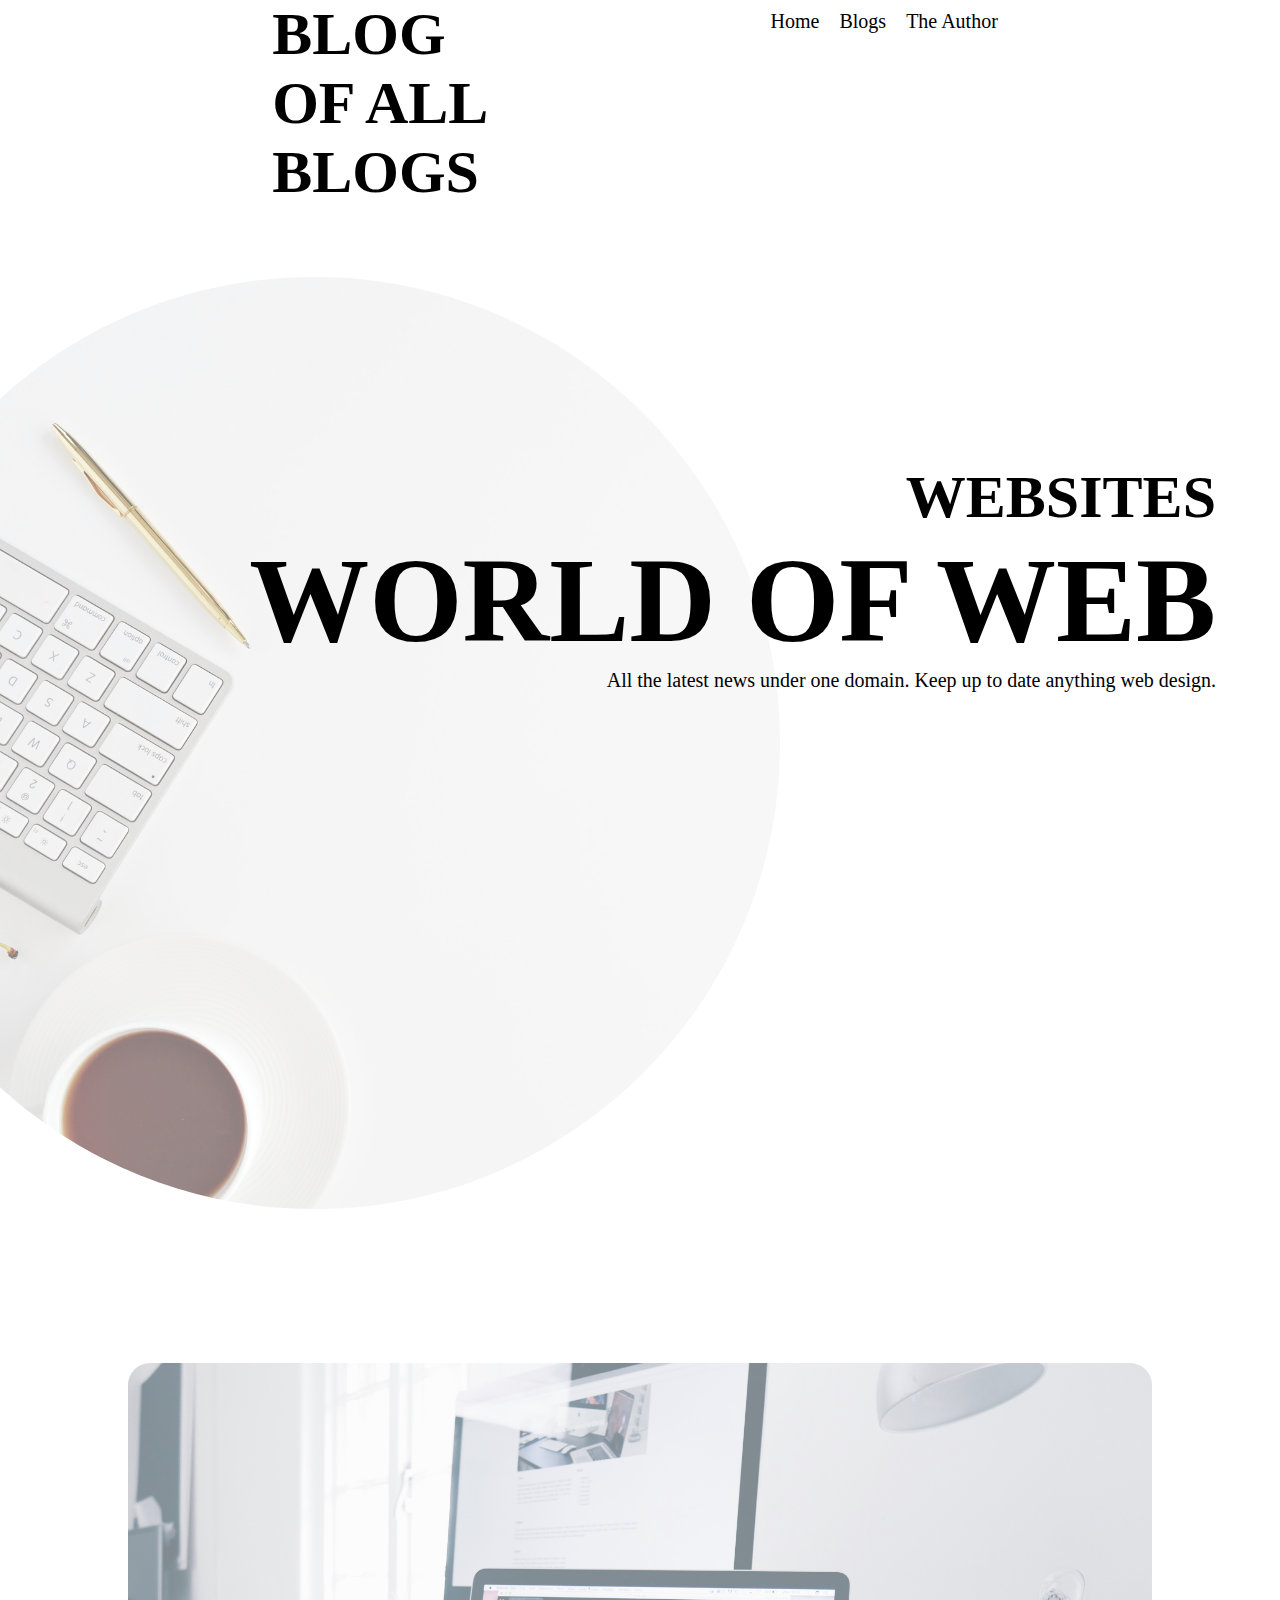
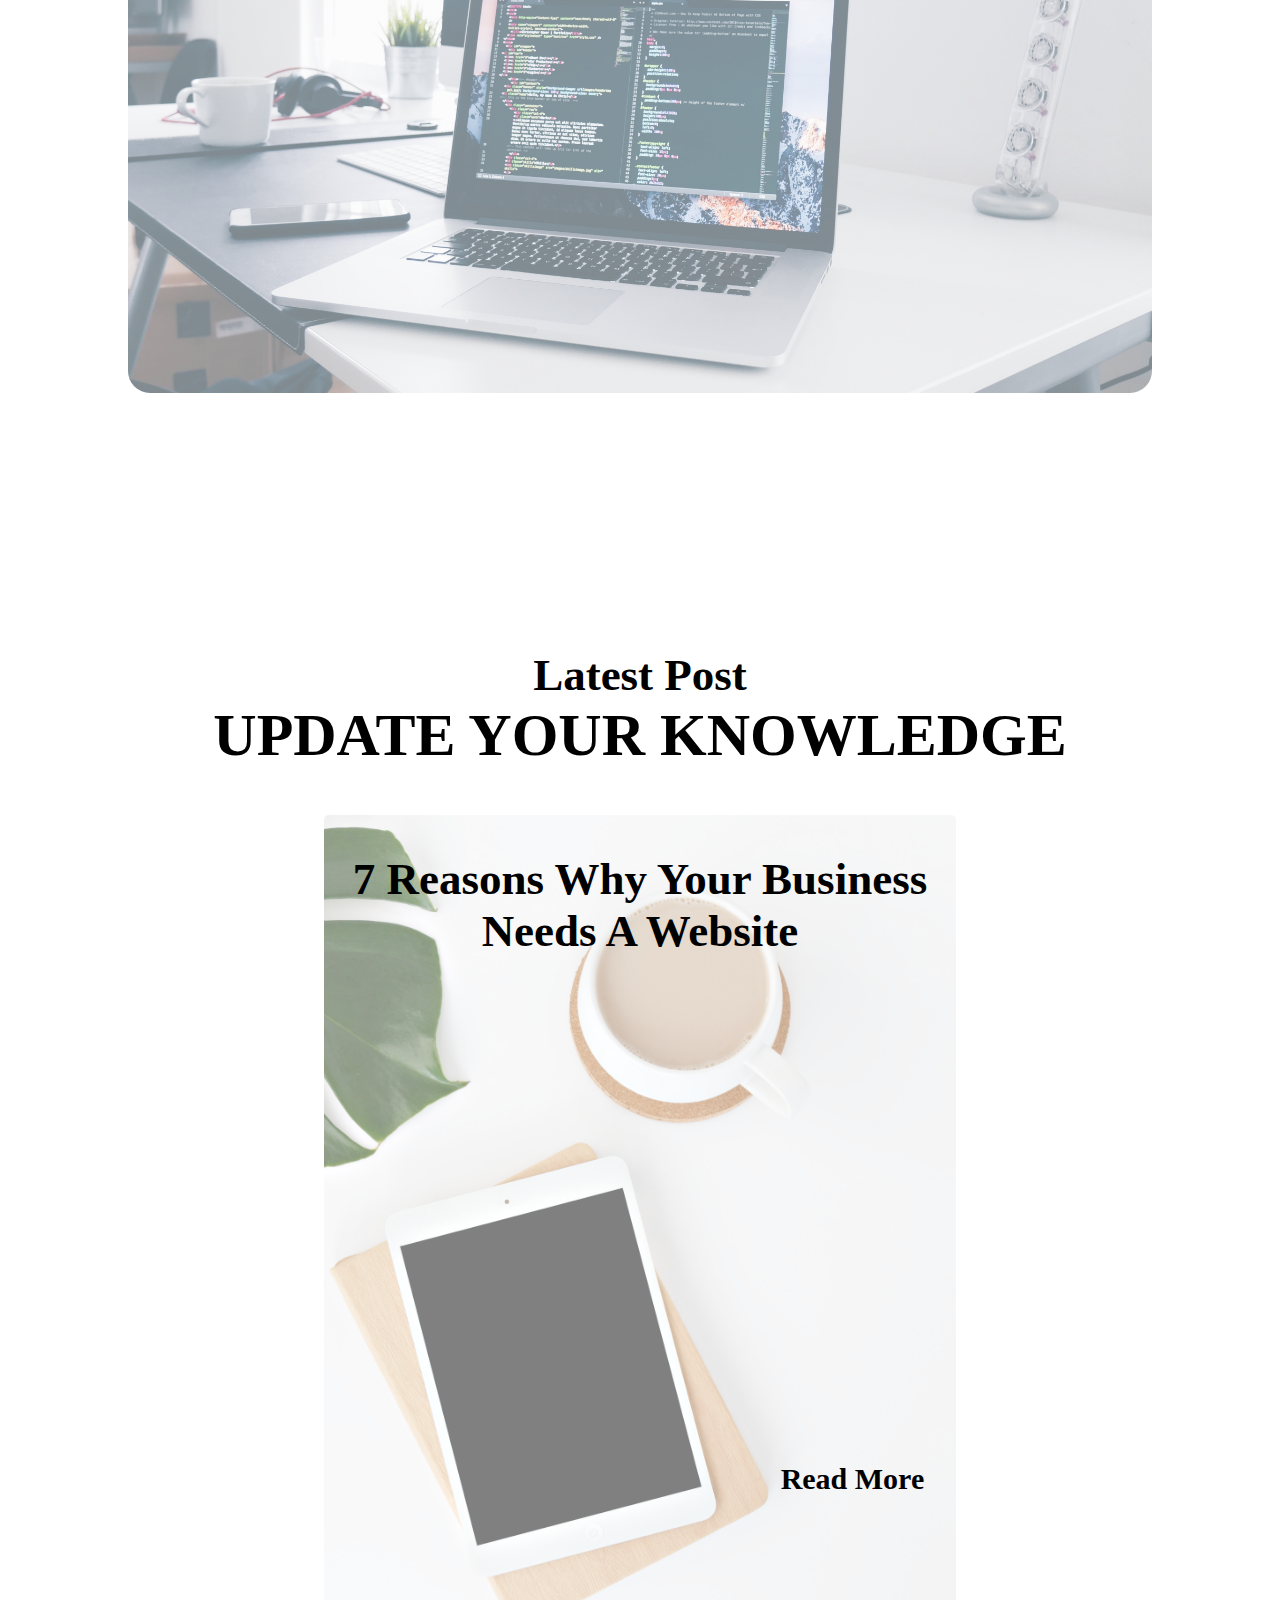
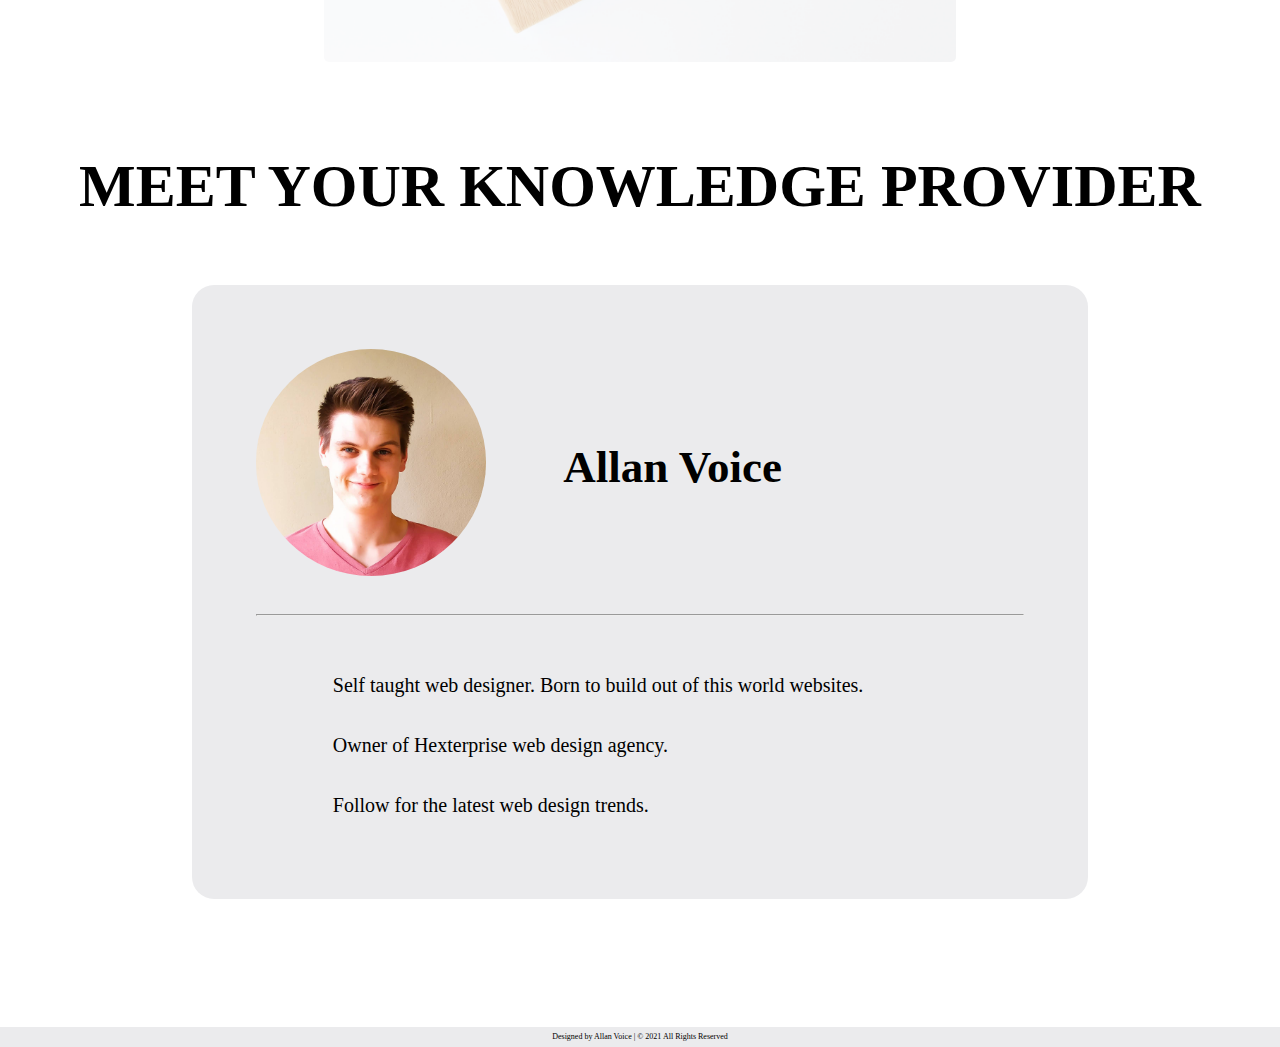
==== index.html @ 0f7637e6 "first upload" ====
<html lang="en">

<head>
    <meta charset="UTF-8">
    <meta http-equiv="X-UA-Compatible" content="IE=edge">
    <meta name="viewport" content="width=device-width, initial-scale=1.0">
    <title>Blog Of All Blogs</title>
    <link rel="stylesheet" href="./css/general.css">
    <link rel="stylesheet" href="./css/styles.css">
</head>

<body>
    <nav>
        <h2>Blog</br>
            Of All</br>
            Blogs</h2>
        <ul>
            <li><a href="#">Home</a></li>
            <li><a href="./pages/blog.html">Blogs</a></li>
            <li><a href="#about">The Author</a></li>
        </ul>
    </nav>
    <div class="container">
        <header>
            <div class="hero-img">
                <div class="filter"></div>
            </div>
            <h2>Websites</h2>
            <h1>World of Web</h1>
            <p>All the latest news under one domain. Keep up to date anything web design.</p>
        </header>

        <div class="image-banner">
            <div class="filter"></div>
        </div>
        <main>
            <h3>Latest Post</h3>
            <h2>Update Your Knowledge</h2>
            <div class="blog">
                <div class="filter">
                    <h3>7 Reasons Why Your Business Needs A Website</h3>
                    <h4><a href="./pages/blog.html">Read More</a></h4>
                </div>
            </div>
        </main>

        <section id="about">
            <h2>Meet Your Knowledge Provider</h2>
            <div class="card">
                <div class="author">
                    <img src="./images/profile.jpg" alt="Profile picture of Allan Voice">
                    <h3>Allan Voice</h3>
                </div>
                <hr>
                <p>Self taught web designer. Born to build out of this world websites. </br>
                    Owner of Hexterprise web design agency.</br>
                    Follow for the latest web design trends.</p>
            </div>
        </section>
        <footer>
            <p>Designed by Allan Voice | © 2021 All Rights Reserved</p>
        </footer>
    </div>
</body>

</html>
---- css/general.css ----
*{
    margin: 0;
    padding: 0;

}
html {
    font-size: 10px;
}
h1 {
    font-size: 3.6rem;
    text-transform: uppercase;
}

h2 {
    font-size: 1.8rem;
    text-transform: uppercase;
}

h3 {
    font-size: 1.4rem;
}

p{
    font-size: 1.2rem;
    line-height: 2rem;
}

nav {
    display: flex;
    justify-content:space-evenly;
    position: relative;
    z-index: 99;

}

nav a {
    display: block;
    padding: 0.5rem;
    text-decoration: none;  
    color: #000;
}

nav ul{
    display: flex;
    list-style-type: none;
    justify-content: space-between;
}

.filter {
    background: rgba( 255, 255, 255, 0.50 );
    height: 100%;
}


footer {
    background-color: #EBEBED;
}

footer > p {
    font-size: 0.8rem;
    text-align: center;
}

@media only screen
  and (min-width: 600px)
  and (max-width: 899px) {
    
    nav a {
        font-size: 1.8rem;    
    }

    h1 {
        font-size: 5rem;
    }
    
    h2 {
        font-size: 3rem;
    }
    
    h3 {
        font-size: 2.5rem;
    }

    p {
        font-size: 1.8rem;
    }
  }

  @media only screen
  and (min-width: 900px){
    
    nav a {
        font-size: 1.8rem;  
        padding: 1rem;  
    }

    h1 {
        font-size: 8rem;
    }
    
    h2 {
        font-size: 4rem;
    }
    
    h3 {
        font-size: 3.5rem;
    }

    p {
        font-size: 2rem;
    }
  }

  @media only screen
  and (min-width: 1200px){
    
    nav a {
        font-size: 2rem;    
    }

    h1 {
        font-size: 12rem;
    }
    
    h2 {
        font-size: 6rem;
    }
    
    h3 {
        font-size: 4.5rem;
    }

  }
---- css/styles.css ----
.container{
    display: grid;
    grid-template-columns: 100%;
    grid-template-rows: minmax(1fr, auto);
    grid-template-areas: 
    "hd"
    "banner"
    "main"
    "about"
    "ft";
}

header{
    grid-area: hd;
    height: 40vh;
    margin-top: -5%;
}

.image-banner{
    grid-area: banner;
}

main {
    grid-area:main;
    margin: 20% auto;
}

#about {
    grid-area:about;
    margin-bottom: 10%;
}

footer {
    grid-area:ft;
}

header > h1, 
header > h2,
header > p {
    position: relative;
    text-align: right;
    margin-right: 5%;
}

header > h2{
    margin-top: 25%;
}
.hero-img{
    position: absolute;
    background-image: url(../images/hero.png);
    background-repeat: no-repeat;
    background-size: cover;
    width: 100%;
    height: 40vh;
}

.image-banner {
    margin: auto;
    width: 80%;
    height: 45vh;
    background-image: url(../images/banner.jpg);
    background-repeat: no-repeat;
    background-size: cover;
    background-position: center;
    border-radius: 22px;
    
}

main > h2,
main > h3 {
    text-align: center;
}

.blog {
    margin: auto;
    width: 70%;
    background-image: url(../images/blog-bg.jpg);
    background-repeat: no-repeat;
    background-size: cover;
    background-position: center;
    border-radius: 5px;
    margin-top: 5%;
}

.blog h3 {
    text-align: center;
    padding-top: 6%;
}

.blog h4 {
    text-align: right;
    margin-top: 80%;
    margin-right: 5%;
}

.blog a {
    color: black;
    text-decoration: none;
}

#about > h2 {
    text-align: center;
    margin-bottom: 5%;
}
.card{
    width: 210px;
    background-color: #EBEBED;
    border-radius: 22px;
    padding: 5%;
    margin: auto;
}

.author {
    display: flex;
    margin-bottom: 5%;
}

.author > img{
    width: 30%;
    border-radius: 50px;
}

.author > h3 {
    padding-top: 12%;
    padding-left: 10%;
}

.card > p {
    padding-top: 5%;
    margin:auto;
    width: 80%;
}

@media only screen
  and (min-width: 600px)
  and (max-width: 899px) {
    .hero-img{
        height: 60vh;
    }
    header{
        height: 60vh;
    }

    .image-banner {
        margin-top: 5%;
    }

    .blog h4 {
        font-size: 2rem;
    }

    .card{
        width: 60%;
    }
        
    .author > img{
        border-radius: 100px;
    }
        
    .card > p {
        font-size: 1.8rem;
        line-height: 5rem;
    }
  }

  @media only screen
  and (min-width: 900px)
 {
    .hero-img{
    height: 100vh;
    }
    header{
        height: 100vh;
    }

    .image-banner {
        margin-top: 35%;
    }
    .blog h4 {
        font-size: 3rem;
    }

    .card{
        width: 60%;
        background-color: #EBEBED;
        border-radius: 22px;
        padding: 5%;
        margin: auto;
    }
        
    .author > img{
        border-radius: 100%;
    }
        
    .card > p {
        line-height: 6rem;
    }
  }

  @media only screen
  and (min-width: 1200px){
    .hero-img{
        height: 1200px;
        }
        header{
            height: 100vh;
        }
    .image-banner {
        margin-top: 25%;
        height: 70vh;
    }
  }
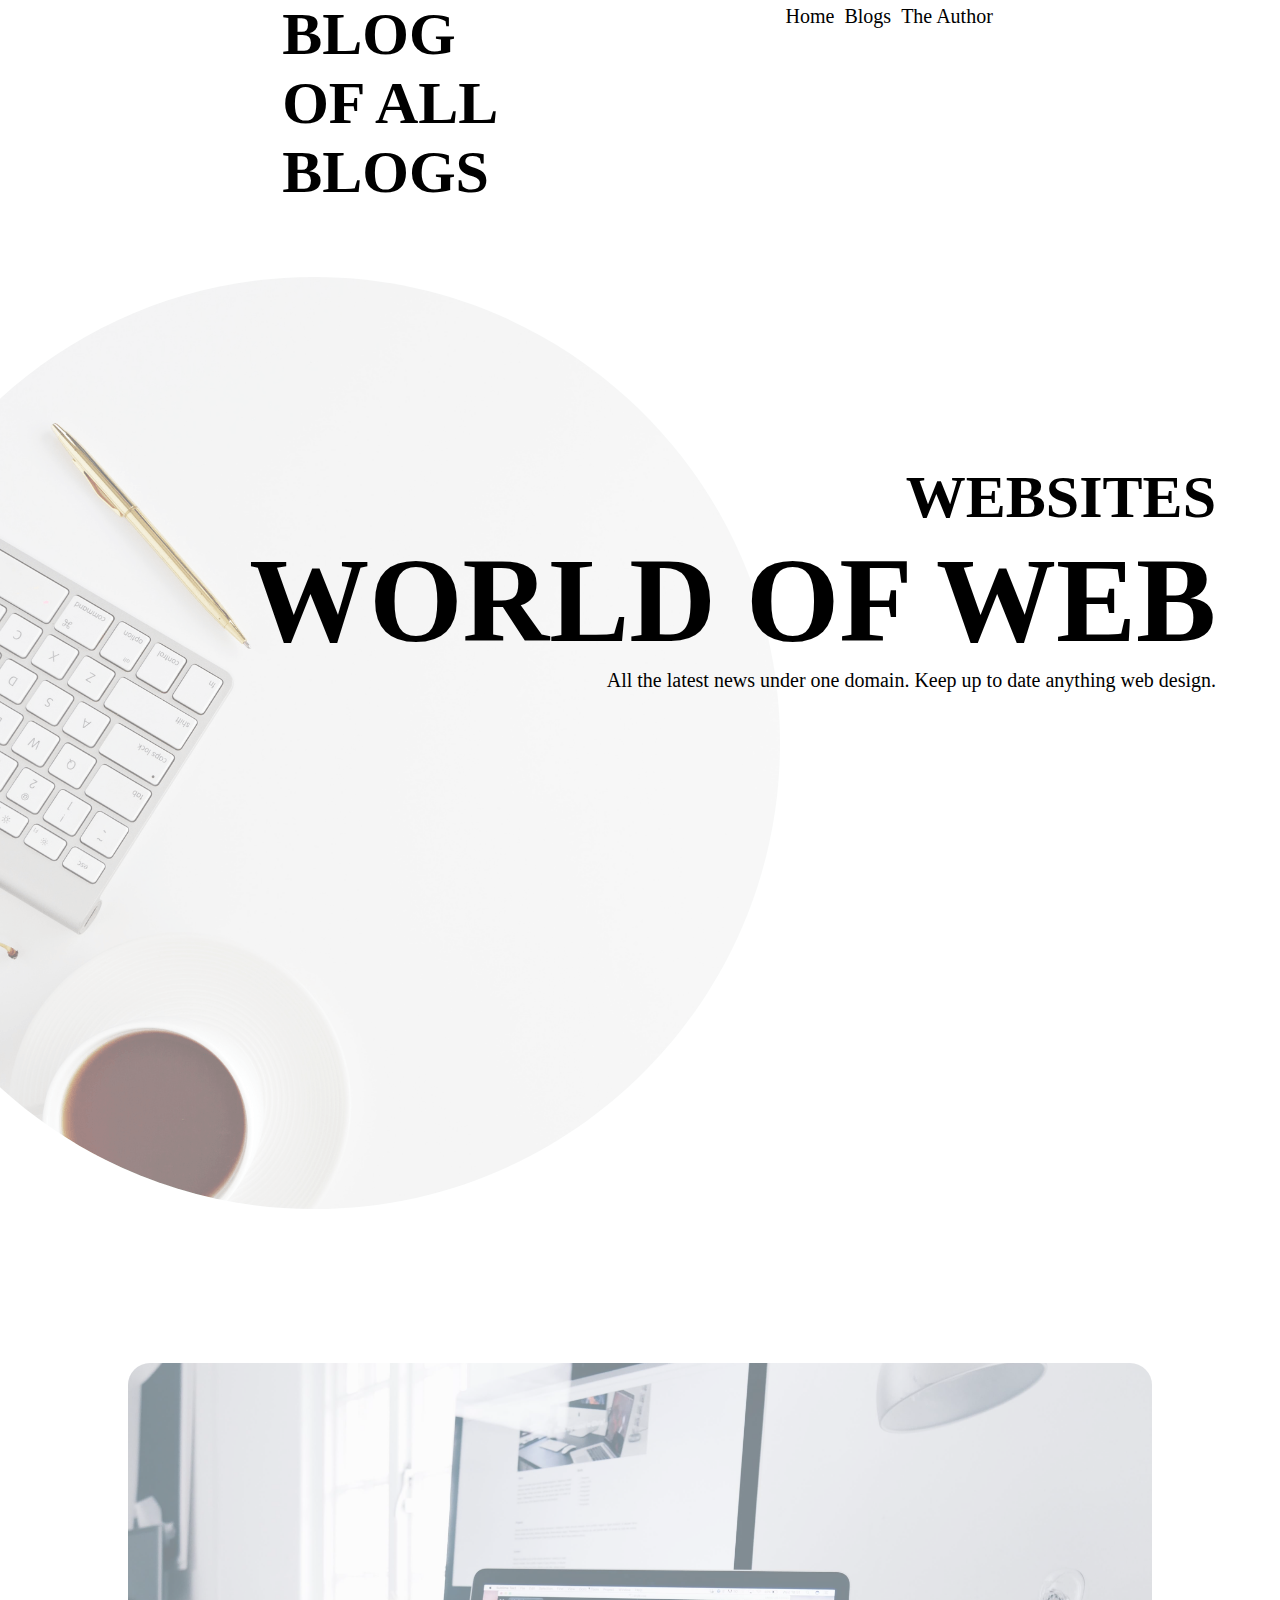
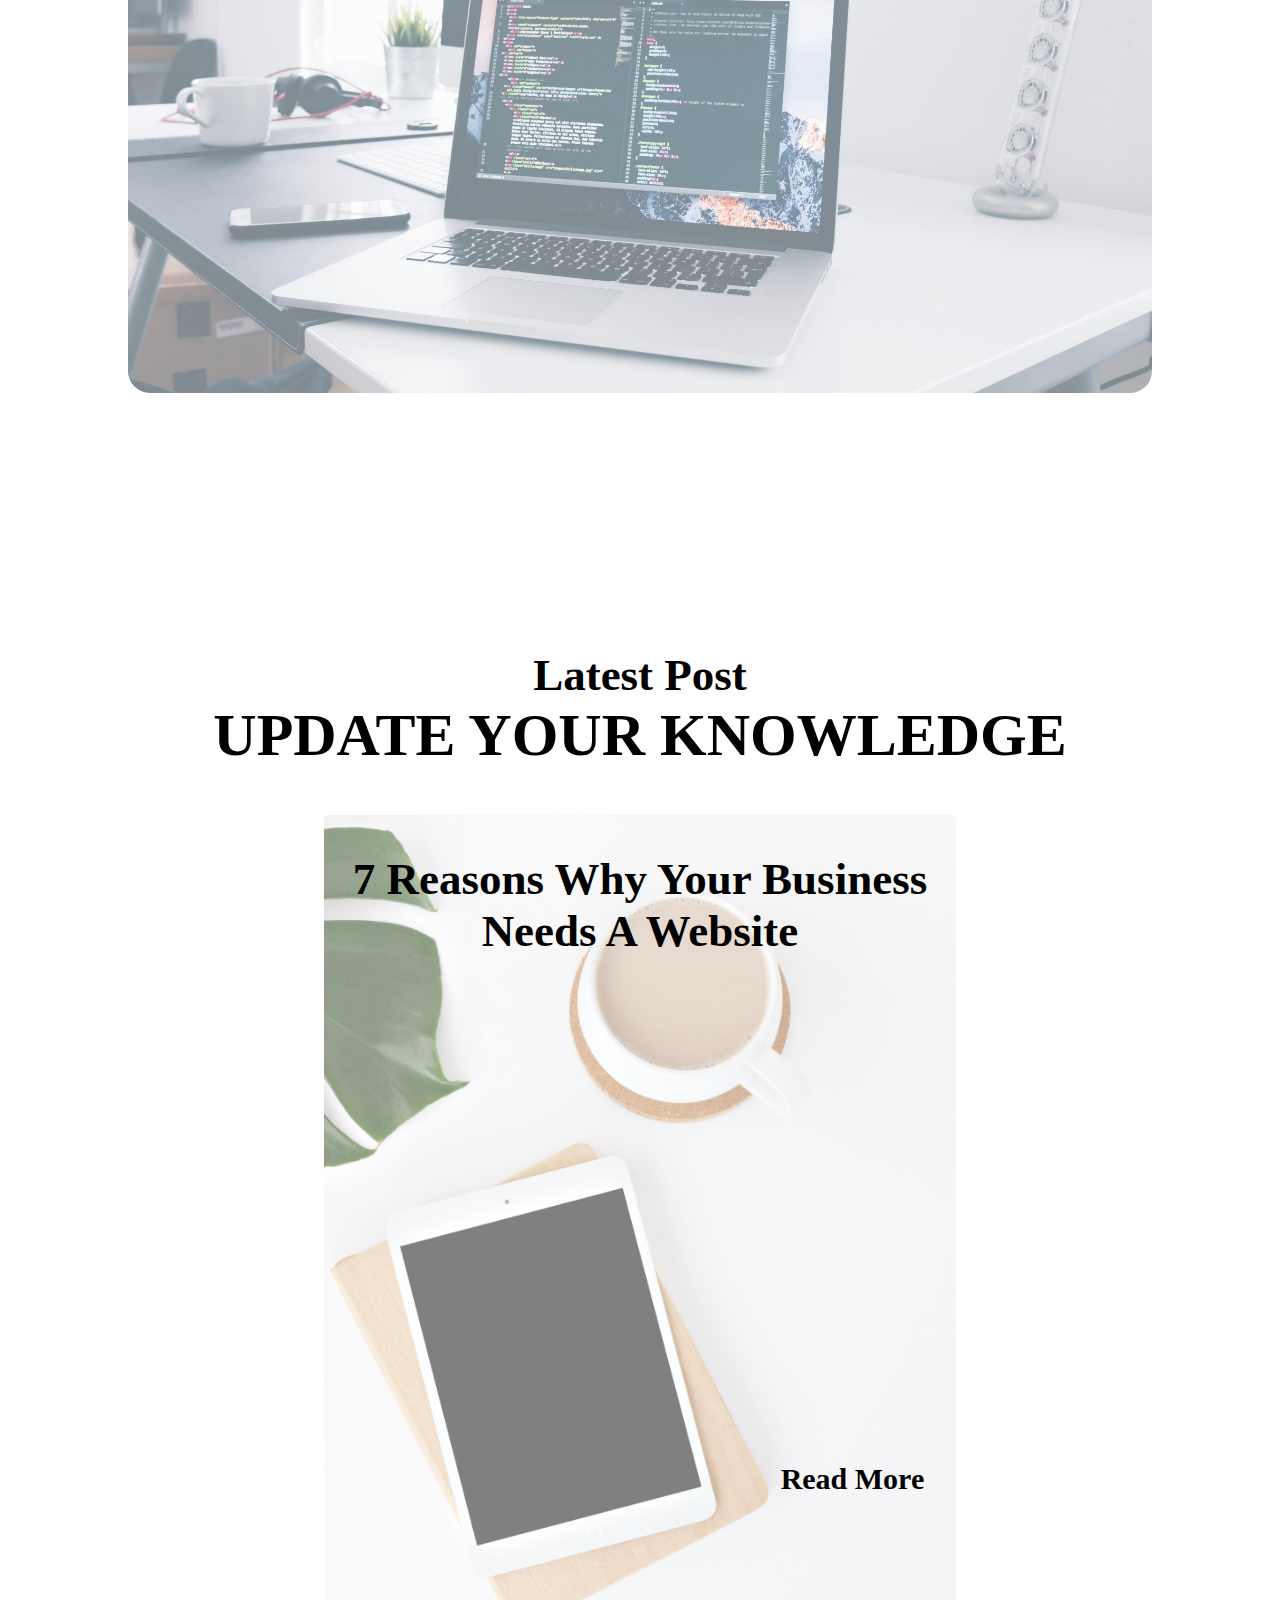
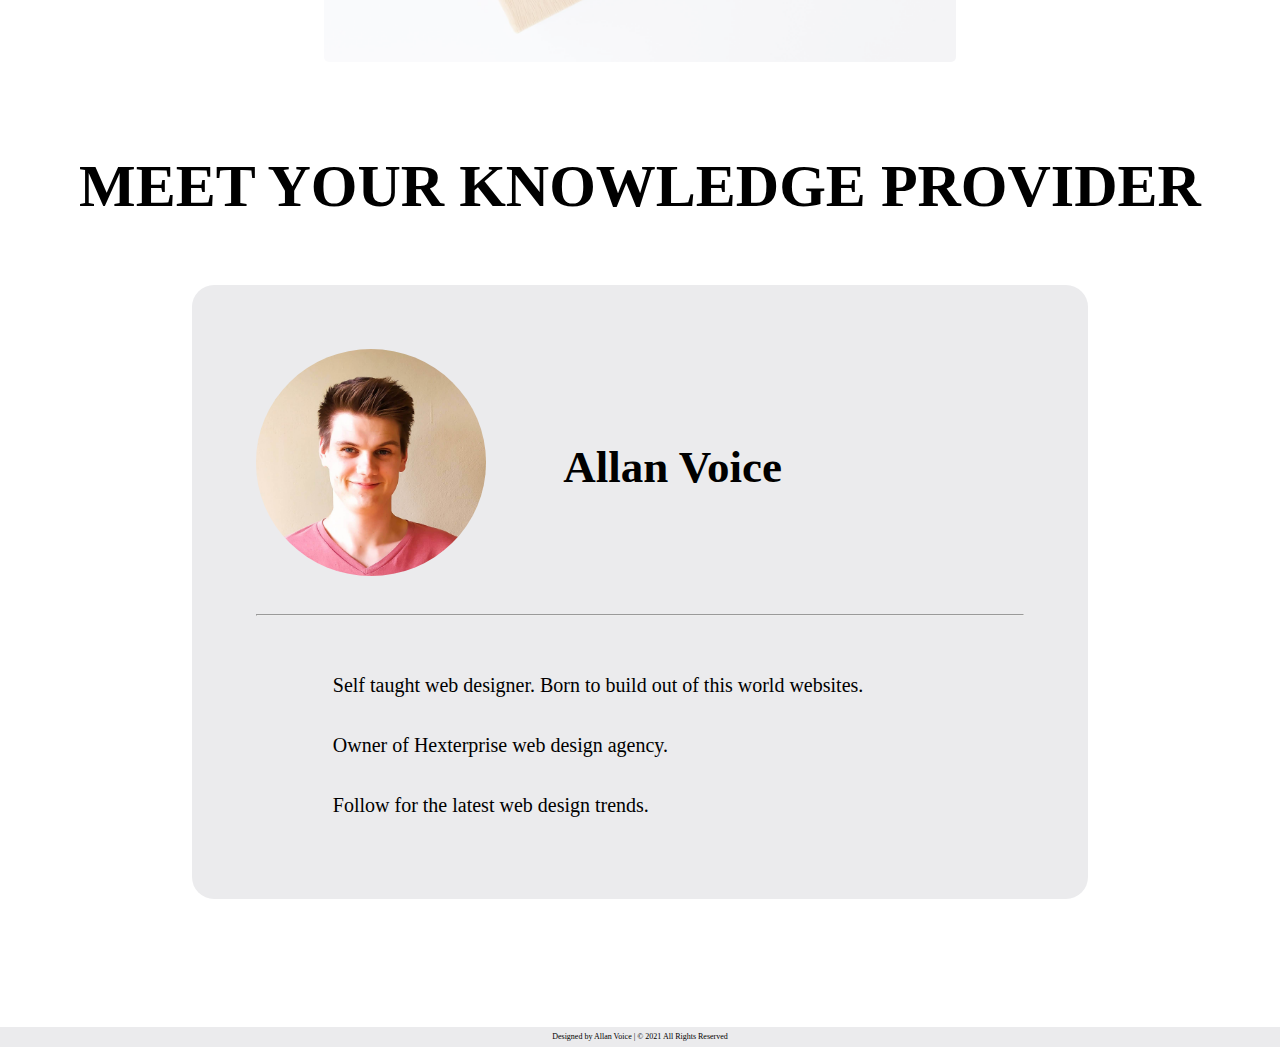
==== commit ccd83d8d: "blog-page-update" ====
--- a/index.html
+++ b/index.html
@@ -15,9 +15,9 @@
             Of All</br>
             Blogs</h2>
         <ul>
-            <li><a href="#">Home</a></li>
-            <li><a href="./pages/blog.html">Blogs</a></li>
-            <li><a href="#about">The Author</a></li>
+            <li><a class="nav-link" href="#">Home</a></li>
+            <li><a class="nav-link" href="./pages/blog.html">Blogs</a></li>
+            <li><a class="nav-link" href="#about">The Author</a></li>
         </ul>
     </nav>
     <div class="container">
--- a/css/general.css
+++ b/css/general.css
@@ -33,7 +33,7 @@
 
 }
 
-nav a {
+.nav-link {
     display: block;
     padding: 0.5rem;
     text-decoration: none;  
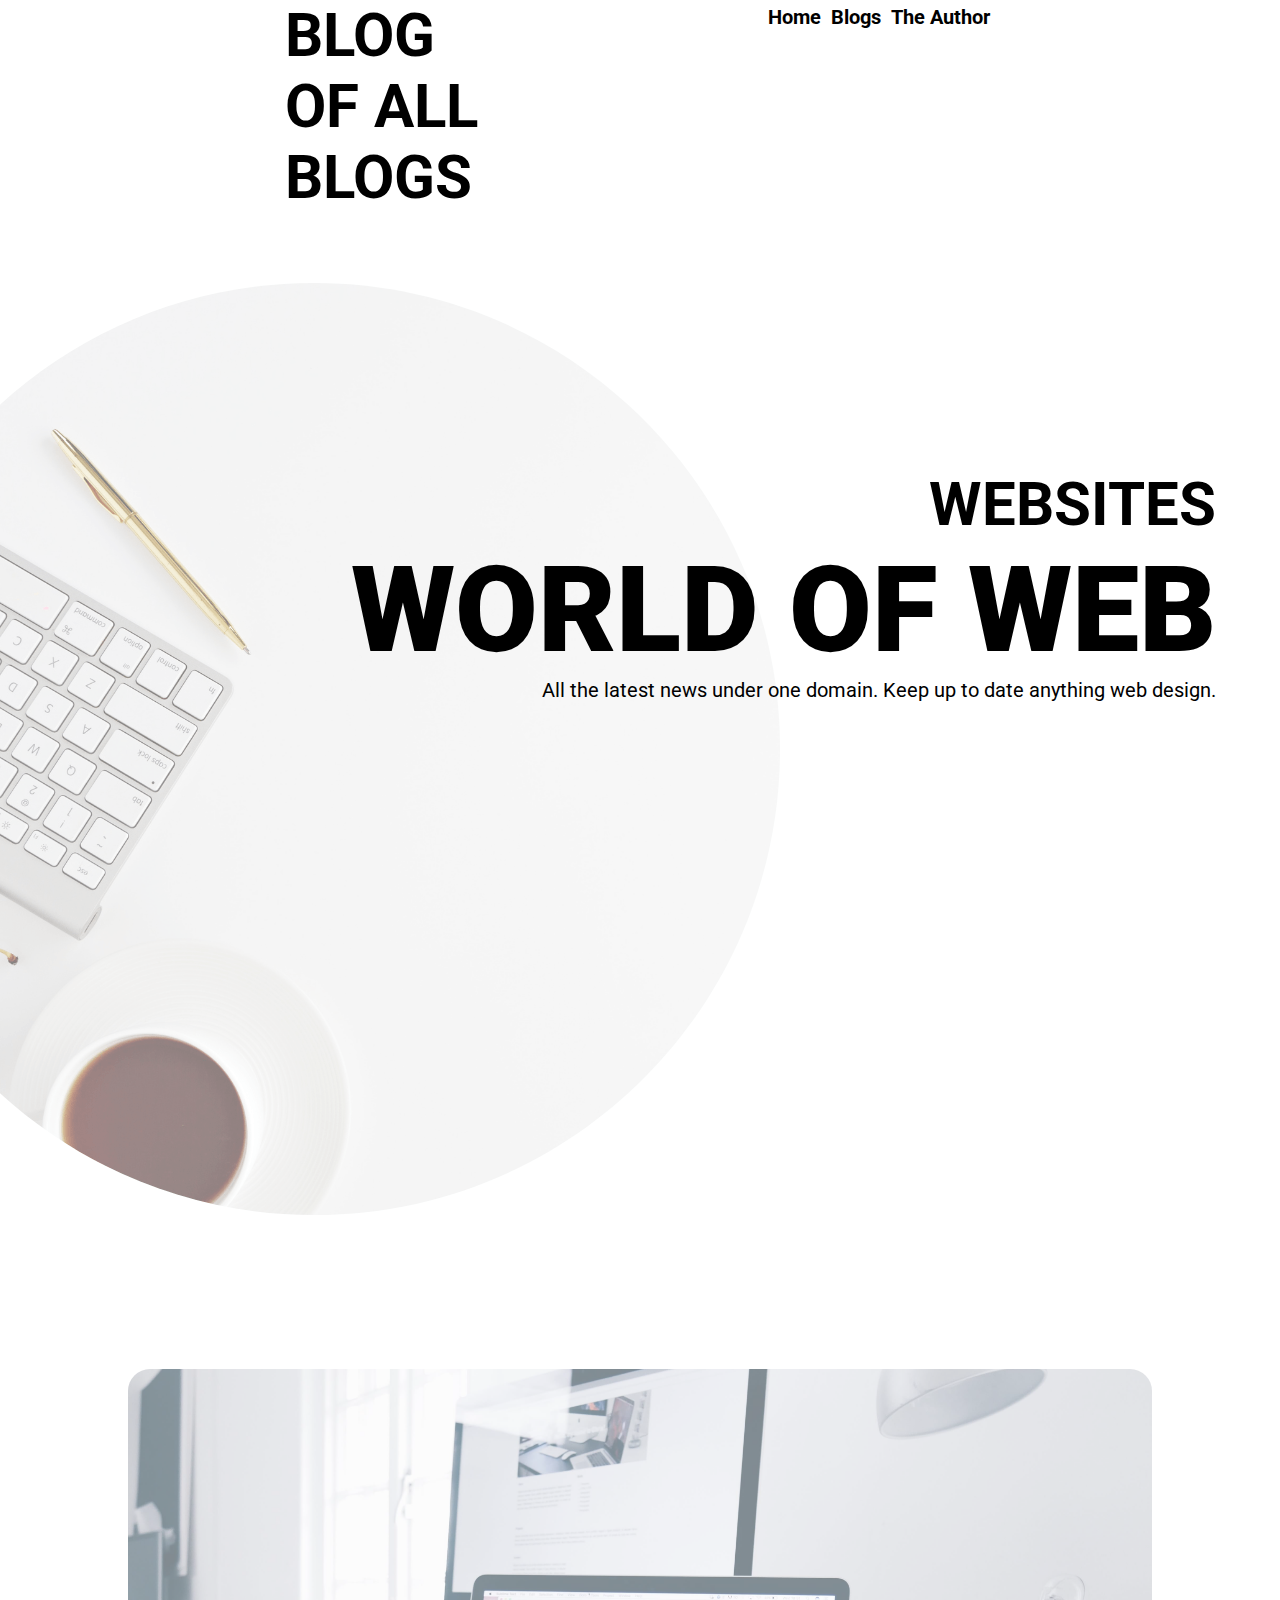
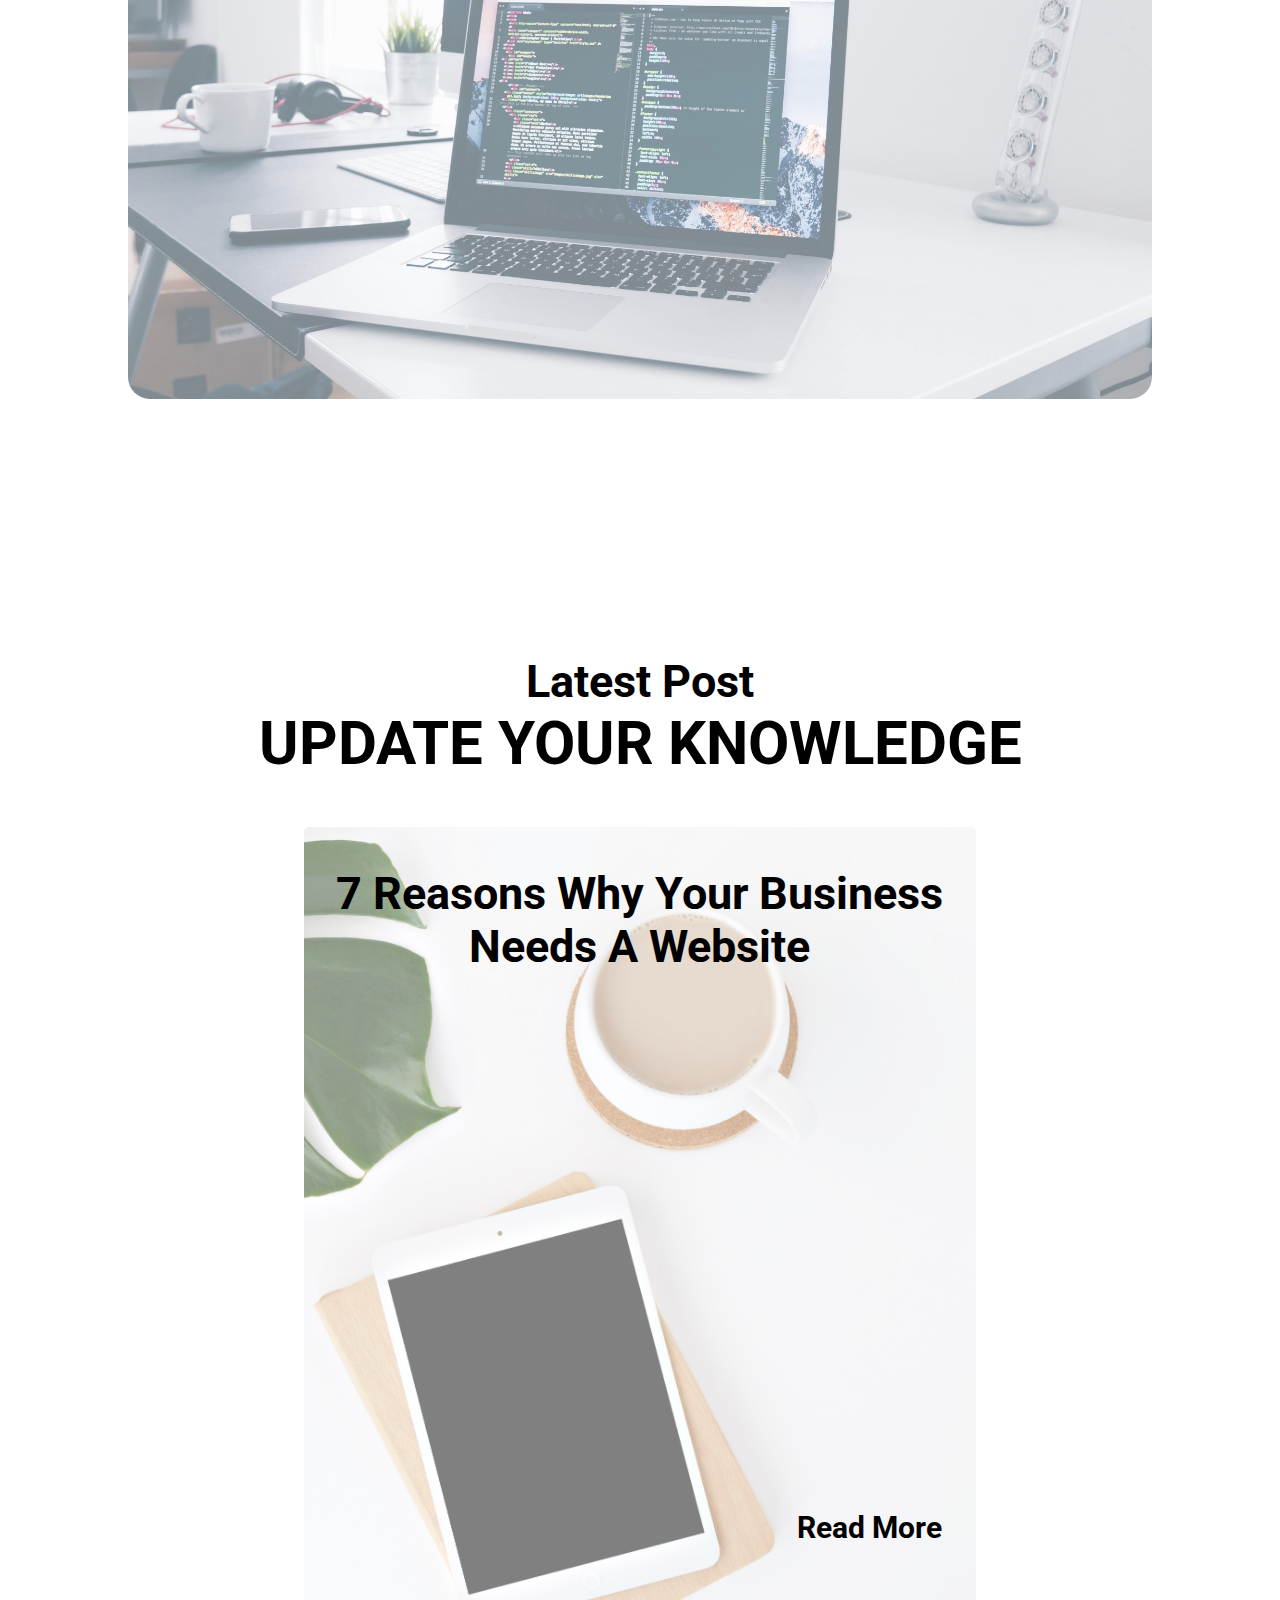
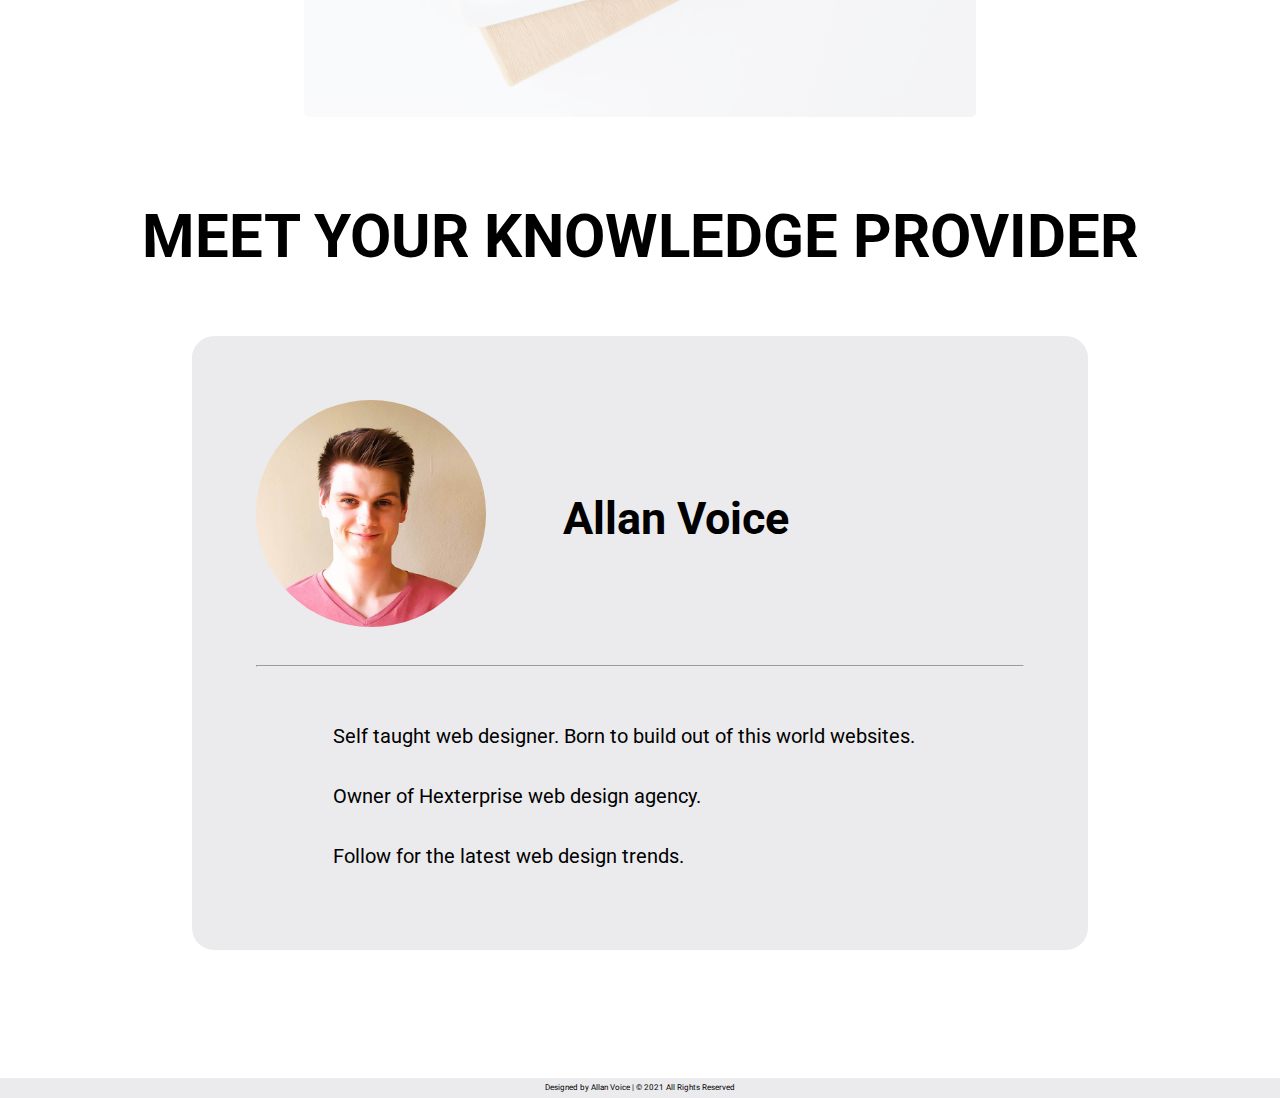
==== commit 470a2240: "Font-Style" ====
--- a/index.html
+++ b/index.html
@@ -7,6 +7,8 @@
     <title>Blog Of All Blogs</title>
     <link rel="stylesheet" href="./css/general.css">
     <link rel="stylesheet" href="./css/styles.css">
+    <link rel="preconnect" href="https://fonts.gstatic.com">
+    <link href="https://fonts.googleapis.com/css2?family=Roboto:wght@400;700;900&display=swap" rel="stylesheet">
 </head>
 
 <body>
--- a/css/general.css
+++ b/css/general.css
@@ -1,6 +1,7 @@
 *{
     margin: 0;
     padding: 0;
+    font-family: 'Roboto', sans-serif;
 
 }
 html {
@@ -9,20 +10,24 @@
 h1 {
     font-size: 3.6rem;
     text-transform: uppercase;
+    font-weight: 900;
 }
 
 h2 {
     font-size: 1.8rem;
     text-transform: uppercase;
+    font-weight: 700;
 }
 
 h3 {
     font-size: 1.4rem;
+    font-weight: 700;
 }
 
 p{
     font-size: 1.2rem;
     line-height: 2rem;
+    font-weight: 400;
 }
 
 nav {
@@ -38,6 +43,7 @@
     padding: 0.5rem;
     text-decoration: none;  
     color: #000;
+    font-weight: 700;
 }
 
 nav ul{
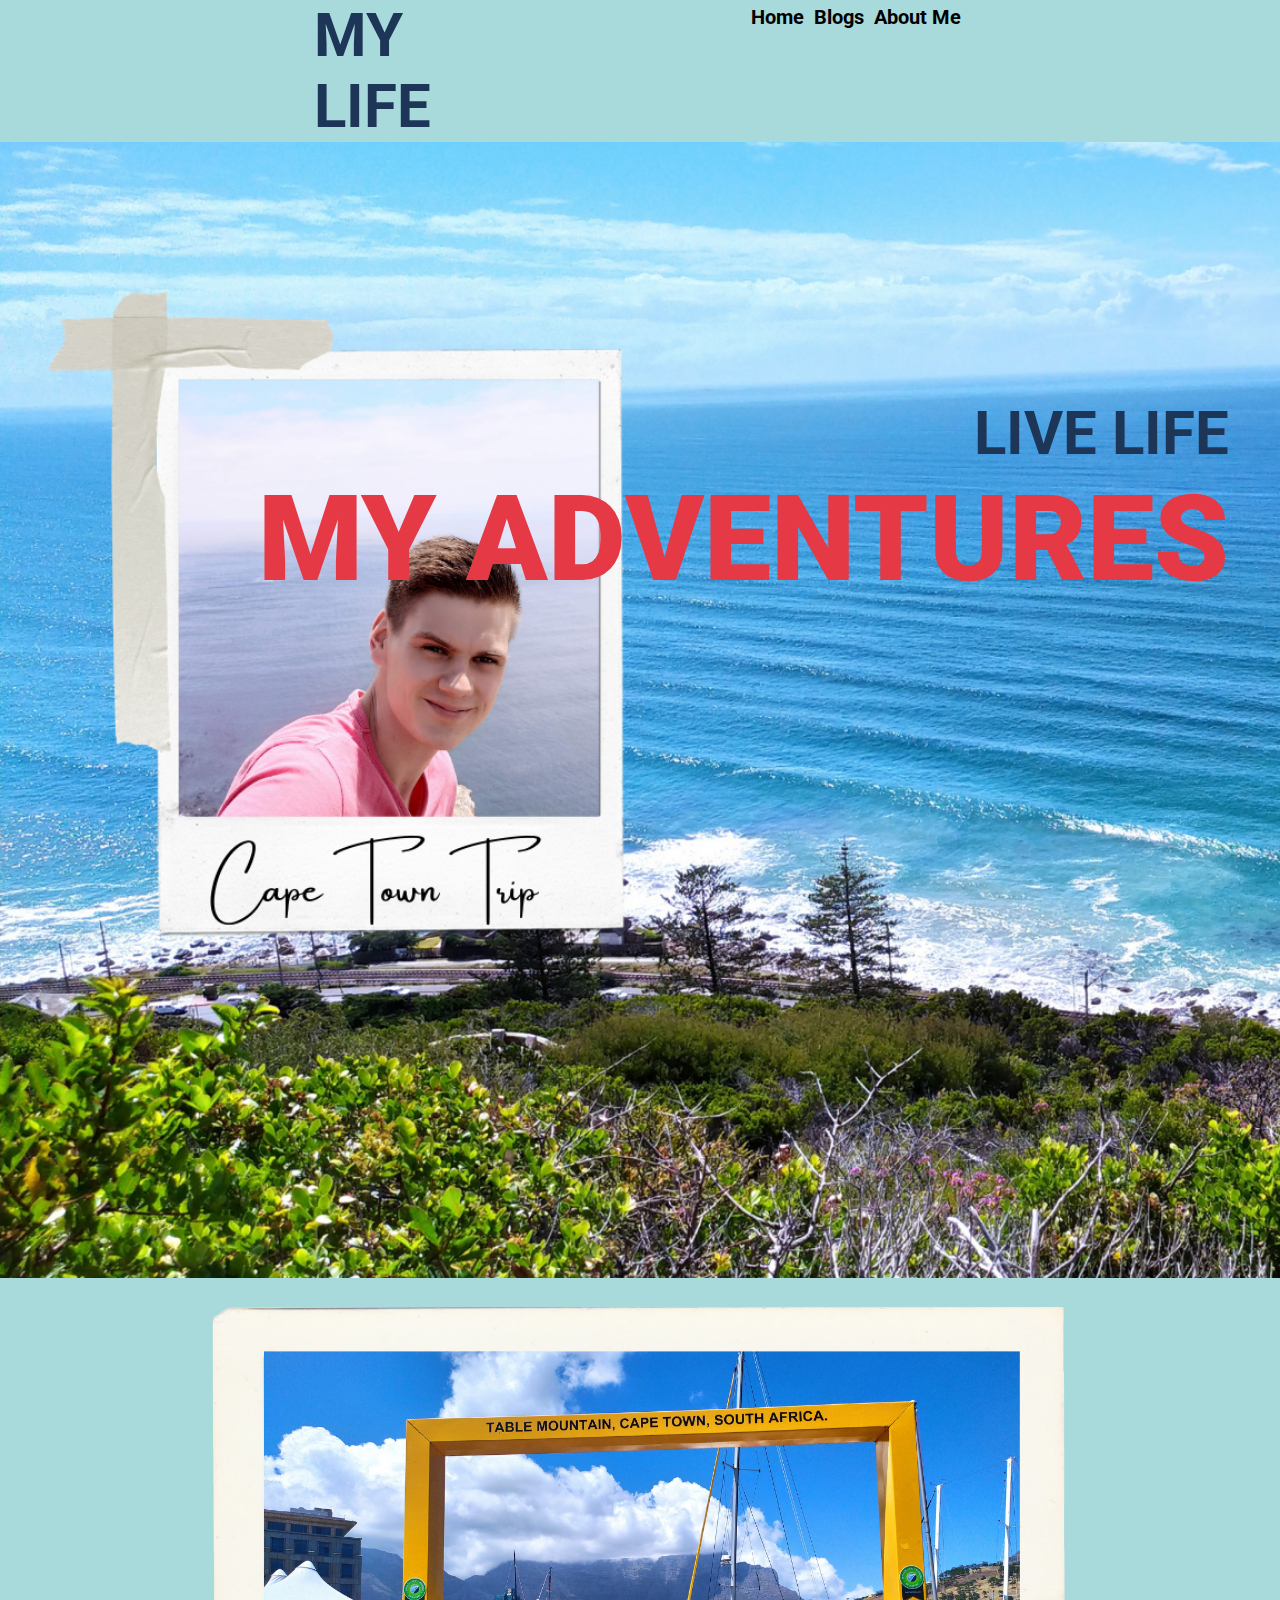
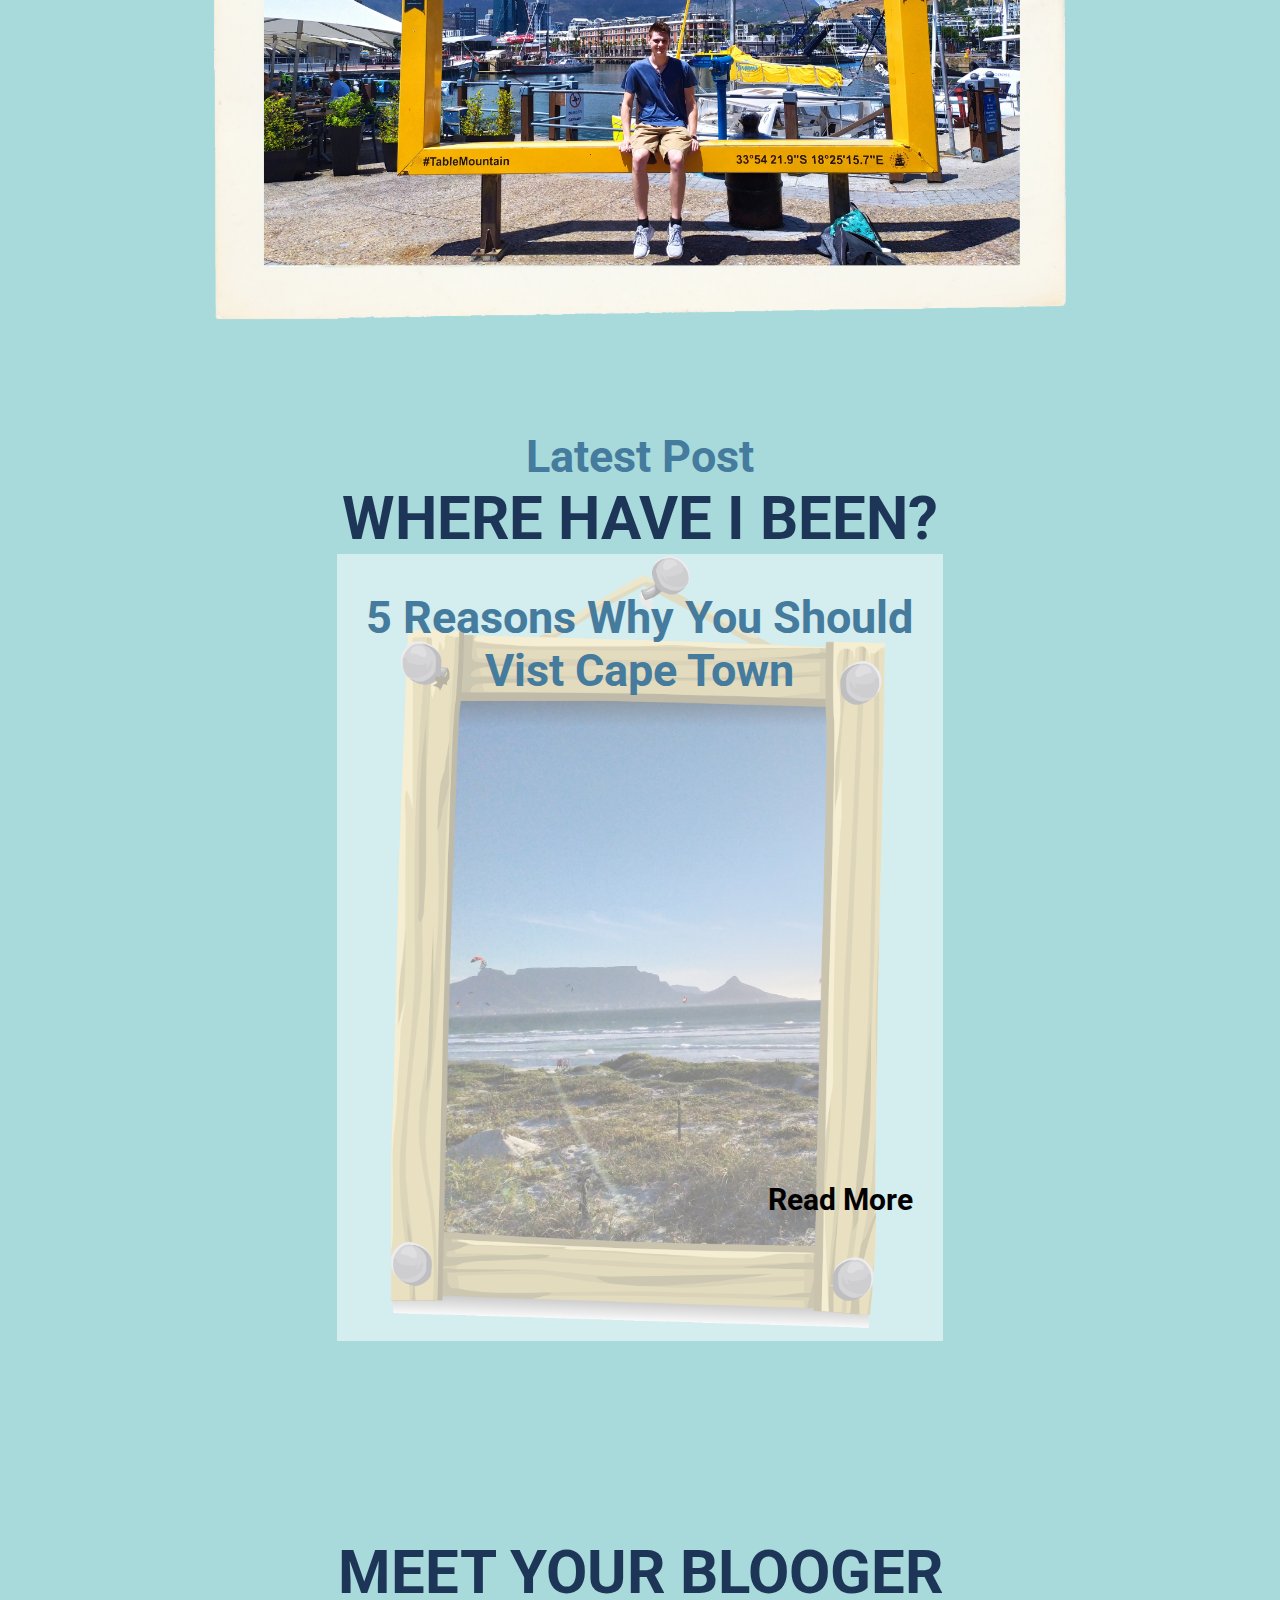
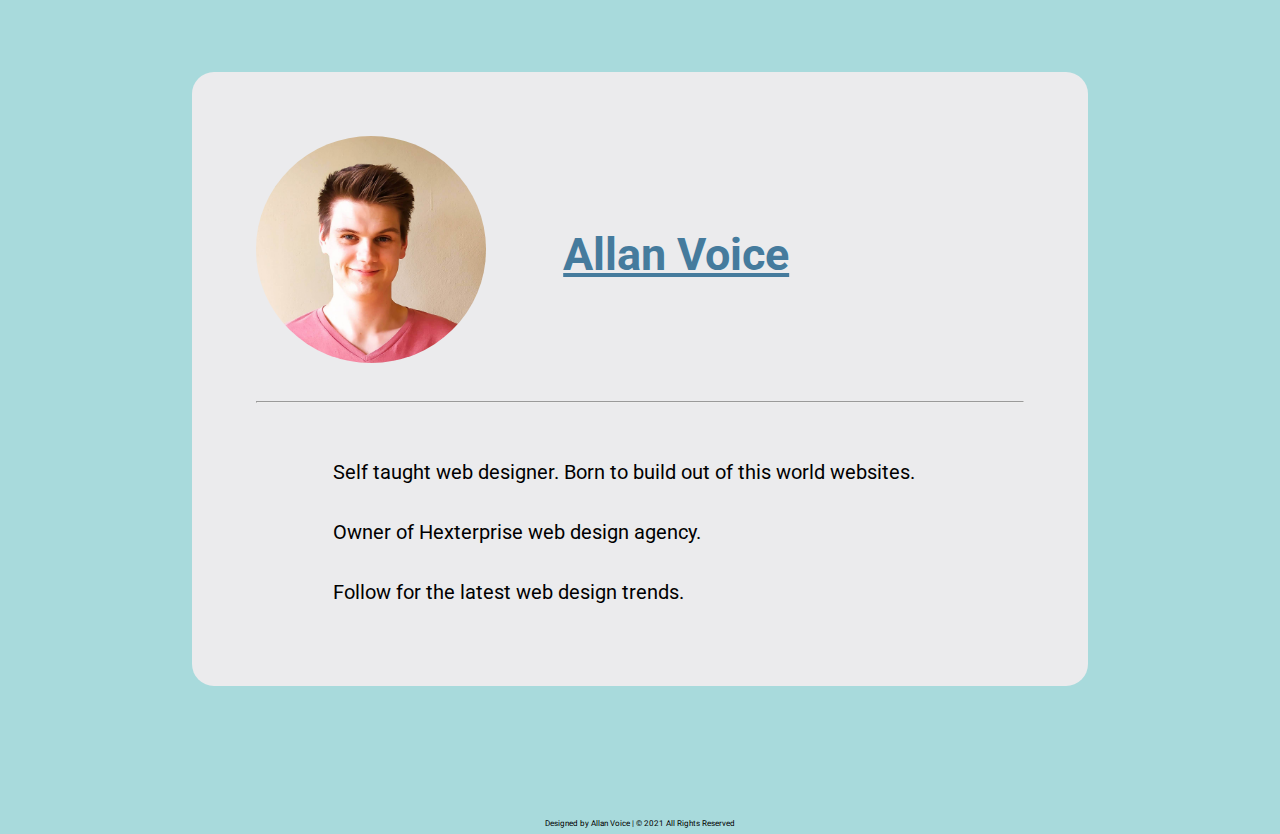
==== commit b1479285: "Blog changes to a personal blog" ====
--- a/index.html
+++ b/index.html
@@ -13,41 +13,37 @@
 
 <body>
     <nav>
-        <h2>Blog</br>
-            Of All</br>
-            Blogs</h2>
+        <h2>My</br>
+            Life</h2>
         <ul>
             <li><a class="nav-link" href="#">Home</a></li>
-            <li><a class="nav-link" href="./pages/blog.html">Blogs</a></li>
-            <li><a class="nav-link" href="#about">The Author</a></li>
+            <li><a class="nav-link" href="./pages/blogs.html">Blogs</a></li>
+            <li><a class="nav-link" href="#about">About Me</a></li>
         </ul>
     </nav>
     <div class="container">
         <header>
-            <div class="hero-img">
-                <div class="filter"></div>
-            </div>
-            <h2>Websites</h2>
-            <h1>World of Web</h1>
-            <p>All the latest news under one domain. Keep up to date anything web design.</p>
+            <div class="hero-img"></div>
+            <h2>Live Life</h2>
+            <h1>My Adventures</h1>
         </header>
 
-        <div class="image-banner">
-            <div class="filter"></div>
-        </div>
+
+        <div class="image-banner"></div>
+
         <main>
             <h3>Latest Post</h3>
-            <h2>Update Your Knowledge</h2>
+            <h2>Where have I been?</h2>
             <div class="blog">
                 <div class="filter">
-                    <h3>7 Reasons Why Your Business Needs A Website</h3>
-                    <h4><a href="./pages/blog.html">Read More</a></h4>
+                    <h3>5 Reasons Why You Should Vist Cape Town</h3>
+                    <h4><a href="./pages/ct-blog.html">Read More</a></h4>
                 </div>
             </div>
         </main>
 
         <section id="about">
-            <h2>Meet Your Knowledge Provider</h2>
+            <h2>Meet Your Blooger</h2>
             <div class="card">
                 <div class="author">
                     <img src="./images/profile.jpg" alt="Profile picture of Allan Voice">
--- a/css/general.css
+++ b/css/general.css
@@ -6,22 +6,26 @@
 }
 html {
     font-size: 10px;
+    background-color: #a8dadc;
 }
 h1 {
-    font-size: 3.6rem;
+    font-size: 2.3rem;
     text-transform: uppercase;
     font-weight: 900;
+    color: #e63946;
 }
 
 h2 {
     font-size: 1.8rem;
     text-transform: uppercase;
     font-weight: 700;
+    color: #1d3557;
 }
 
 h3 {
     font-size: 1.4rem;
     font-weight: 700;
+    color: #457b9d;
 }
 
 p{
@@ -35,6 +39,7 @@
     justify-content:space-evenly;
     position: relative;
     z-index: 99;
+    background-color: #a8dadc;
 
 }
 
@@ -59,7 +64,7 @@
 
 
 footer {
-    background-color: #EBEBED;
+    background-color: #a8dadc;
 }
 
 footer > p {
--- a/css/styles.css
+++ b/css/styles.css
@@ -22,7 +22,8 @@
 
 main {
     grid-area:main;
-    margin: 20% auto;
+    margin: 8% auto;
+    margin-bottom: 25%;
 }
 
 #about {
@@ -35,11 +36,10 @@
 }
 
 header > h1, 
-header > h2,
-header > p {
+header > h2{
     position: relative;
     text-align: right;
-    margin-right: 5%;
+    margin-right: 4%;
 }
 
 header > h2{
@@ -56,13 +56,14 @@
 
 .image-banner {
     margin: auto;
-    width: 80%;
+    margin-top: 15%;
+    width: 100%;
     height: 45vh;
-    background-image: url(../images/banner.jpg);
+    background-image: url(../images/banner.png);
     background-repeat: no-repeat;
-    background-size: cover;
+    background-size:contain;
     background-position: center;
-    border-radius: 22px;
+    
     
 }
 
@@ -74,12 +75,11 @@
 .blog {
     margin: auto;
     width: 70%;
-    background-image: url(../images/blog-bg.jpg);
+    background-image: url(../images/ct-trip-blog.png);
     background-repeat: no-repeat;
-    background-size: cover;
+    background-size: contain;
     background-position: center;
     border-radius: 5px;
-    margin-top: 5%;
 }
 
 .blog h3 {
@@ -123,6 +123,7 @@
 .author > h3 {
     padding-top: 12%;
     padding-left: 10%;
+    text-decoration: underline;
 }
 
 .card > p {
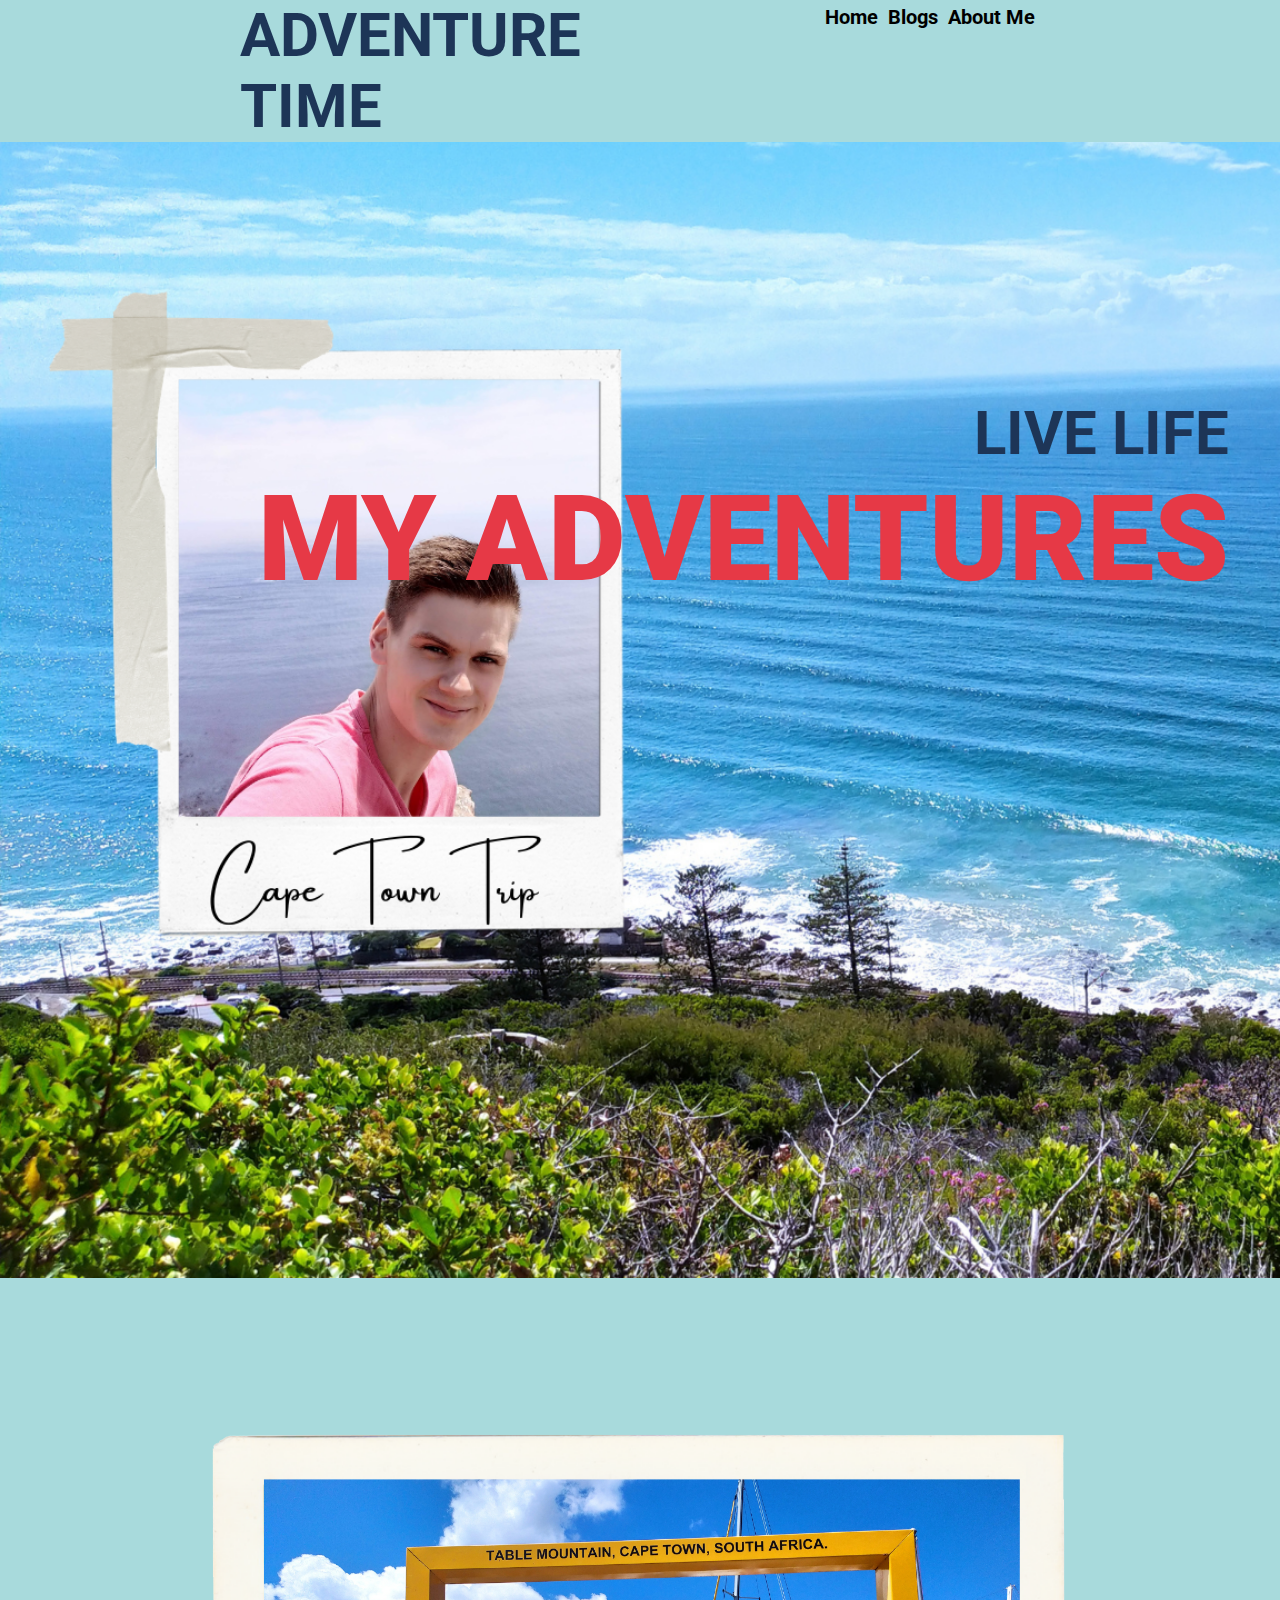
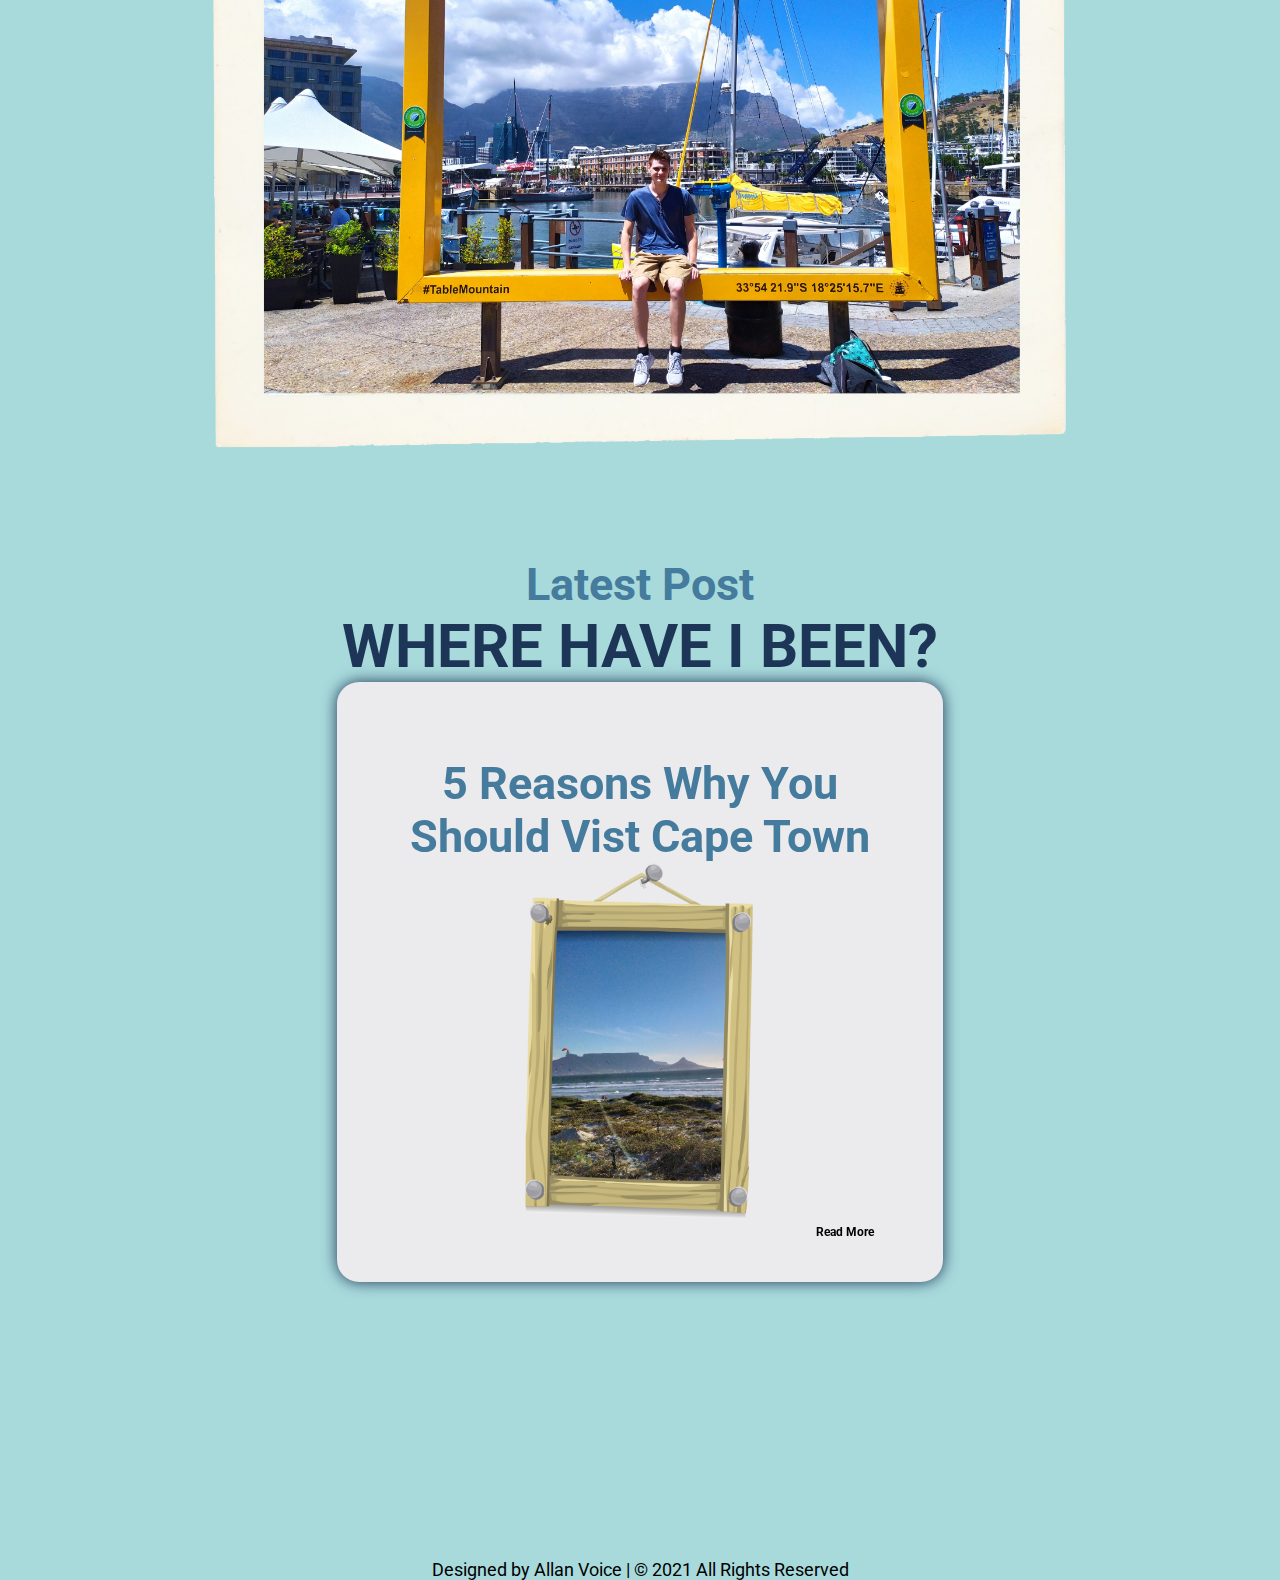
==== commit 0d1d3f2e: "Website changes" ====
--- a/index.html
+++ b/index.html
@@ -4,7 +4,7 @@
     <meta charset="UTF-8">
     <meta http-equiv="X-UA-Compatible" content="IE=edge">
     <meta name="viewport" content="width=device-width, initial-scale=1.0">
-    <title>Blog Of All Blogs</title>
+    <title>Adventure Time</title>
     <link rel="stylesheet" href="./css/general.css">
     <link rel="stylesheet" href="./css/styles.css">
     <link rel="preconnect" href="https://fonts.gstatic.com">
@@ -13,12 +13,12 @@
 
 <body>
     <nav>
-        <h2>My</br>
-            Life</h2>
+        <h2>Adventure</br>
+            Time</h2>
         <ul>
             <li><a class="nav-link" href="#">Home</a></li>
             <li><a class="nav-link" href="./pages/blogs.html">Blogs</a></li>
-            <li><a class="nav-link" href="#about">About Me</a></li>
+            <li><a class="nav-link" href="#">About Me</a></li>
         </ul>
     </nav>
     <div class="container">
@@ -34,27 +34,13 @@
         <main>
             <h3>Latest Post</h3>
             <h2>Where have I been?</h2>
-            <div class="blog">
-                <div class="filter">
-                    <h3>5 Reasons Why You Should Vist Cape Town</h3>
-                    <h4><a href="./pages/ct-blog.html">Read More</a></h4>
+            <div class="card">
+                <h3>5 Reasons Why You Should Vist Cape Town</h3>
+                <div class="blog">
                 </div>
+                <h4><a href="./pages/ct-blog.html">Read More</a></h4>
             </div>
         </main>
-
-        <section id="about">
-            <h2>Meet Your Blooger</h2>
-            <div class="card">
-                <div class="author">
-                    <img src="./images/profile.jpg" alt="Profile picture of Allan Voice">
-                    <h3>Allan Voice</h3>
-                </div>
-                <hr>
-                <p>Self taught web designer. Born to build out of this world websites. </br>
-                    Owner of Hexterprise web design agency.</br>
-                    Follow for the latest web design trends.</p>
-            </div>
-        </section>
         <footer>
             <p>Designed by Allan Voice | © 2021 All Rights Reserved</p>
         </footer>
--- a/css/general.css
+++ b/css/general.css
@@ -57,11 +57,14 @@
     justify-content: space-between;
 }
 
-.filter {
-    background: rgba( 255, 255, 255, 0.50 );
-    height: 100%;
+.card {
+width: 210px;
+background-color: #EBEBED;
+border-radius: 22px;
+padding: 5%;
+margin: auto;
+filter: drop-shadow(0 0 0.75rem #1d3557);
 }
-
 
 footer {
     background-color: #a8dadc;
@@ -140,5 +143,8 @@
     h3 {
         font-size: 4.5rem;
     }
-
+footer > p {
+    font-size: 1.8rem;
+    margin-bottom: 0;
+}
   }--- a/css/styles.css
+++ b/css/styles.css
@@ -6,7 +6,6 @@
     "hd"
     "banner"
     "main"
-    "about"
     "ft";
 }
 
@@ -14,6 +13,7 @@
     grid-area: hd;
     height: 40vh;
     margin-top: -5%;
+    margin-bottom: 2%;
 }
 
 .image-banner{
@@ -25,14 +25,9 @@
     margin: 8% auto;
     margin-bottom: 25%;
 }
-
-#about {
-    grid-area:about;
-    margin-bottom: 10%;
-}
-
 footer {
     grid-area:ft;
+    margin-top: 25%;
 }
 
 header > h1, 
@@ -72,9 +67,30 @@
     text-align: center;
 }
 
+.card {
+    margin-bottom: 5%;
+}
+
+.card h3 {
+    text-align: center;
+    padding-top: 6%;
+}
+
+.card h4 {
+    text-align: right;
+    font-size: 1.2rem;
+    margin-right: 5%;
+}
+
+.card a {
+    color: black;
+    text-decoration: none;
+}
+
 .blog {
     margin: auto;
-    width: 70%;
+    width: 100%;
+    height: 100%;
     background-image: url(../images/ct-trip-blog.png);
     background-repeat: no-repeat;
     background-size: contain;
@@ -82,55 +98,7 @@
     border-radius: 5px;
 }
 
-.blog h3 {
-    text-align: center;
-    padding-top: 6%;
-}
 
-.blog h4 {
-    text-align: right;
-    margin-top: 80%;
-    margin-right: 5%;
-}
-
-.blog a {
-    color: black;
-    text-decoration: none;
-}
-
-#about > h2 {
-    text-align: center;
-    margin-bottom: 5%;
-}
-.card{
-    width: 210px;
-    background-color: #EBEBED;
-    border-radius: 22px;
-    padding: 5%;
-    margin: auto;
-}
-
-.author {
-    display: flex;
-    margin-bottom: 5%;
-}
-
-.author > img{
-    width: 30%;
-    border-radius: 50px;
-}
-
-.author > h3 {
-    padding-top: 12%;
-    padding-left: 10%;
-    text-decoration: underline;
-}
-
-.card > p {
-    padding-top: 5%;
-    margin:auto;
-    width: 80%;
-}
 
 @media only screen
   and (min-width: 600px)
@@ -146,21 +114,8 @@
         margin-top: 5%;
     }
 
-    .blog h4 {
+    .card h4 {
         font-size: 2rem;
-    }
-
-    .card{
-        width: 60%;
-    }
-        
-    .author > img{
-        border-radius: 100px;
-    }
-        
-    .card > p {
-        font-size: 1.8rem;
-        line-height: 5rem;
     }
   }
 
@@ -177,9 +132,6 @@
     .image-banner {
         margin-top: 35%;
     }
-    .blog h4 {
-        font-size: 3rem;
-    }
 
     .card{
         width: 60%;
@@ -187,14 +139,6 @@
         border-radius: 22px;
         padding: 5%;
         margin: auto;
-    }
-        
-    .author > img{
-        border-radius: 100%;
-    }
-        
-    .card > p {
-        line-height: 6rem;
     }
   }
 
@@ -205,6 +149,7 @@
         }
         header{
             height: 100vh;
+            margin-bottom: 10%;
         }
     .image-banner {
         margin-top: 25%;
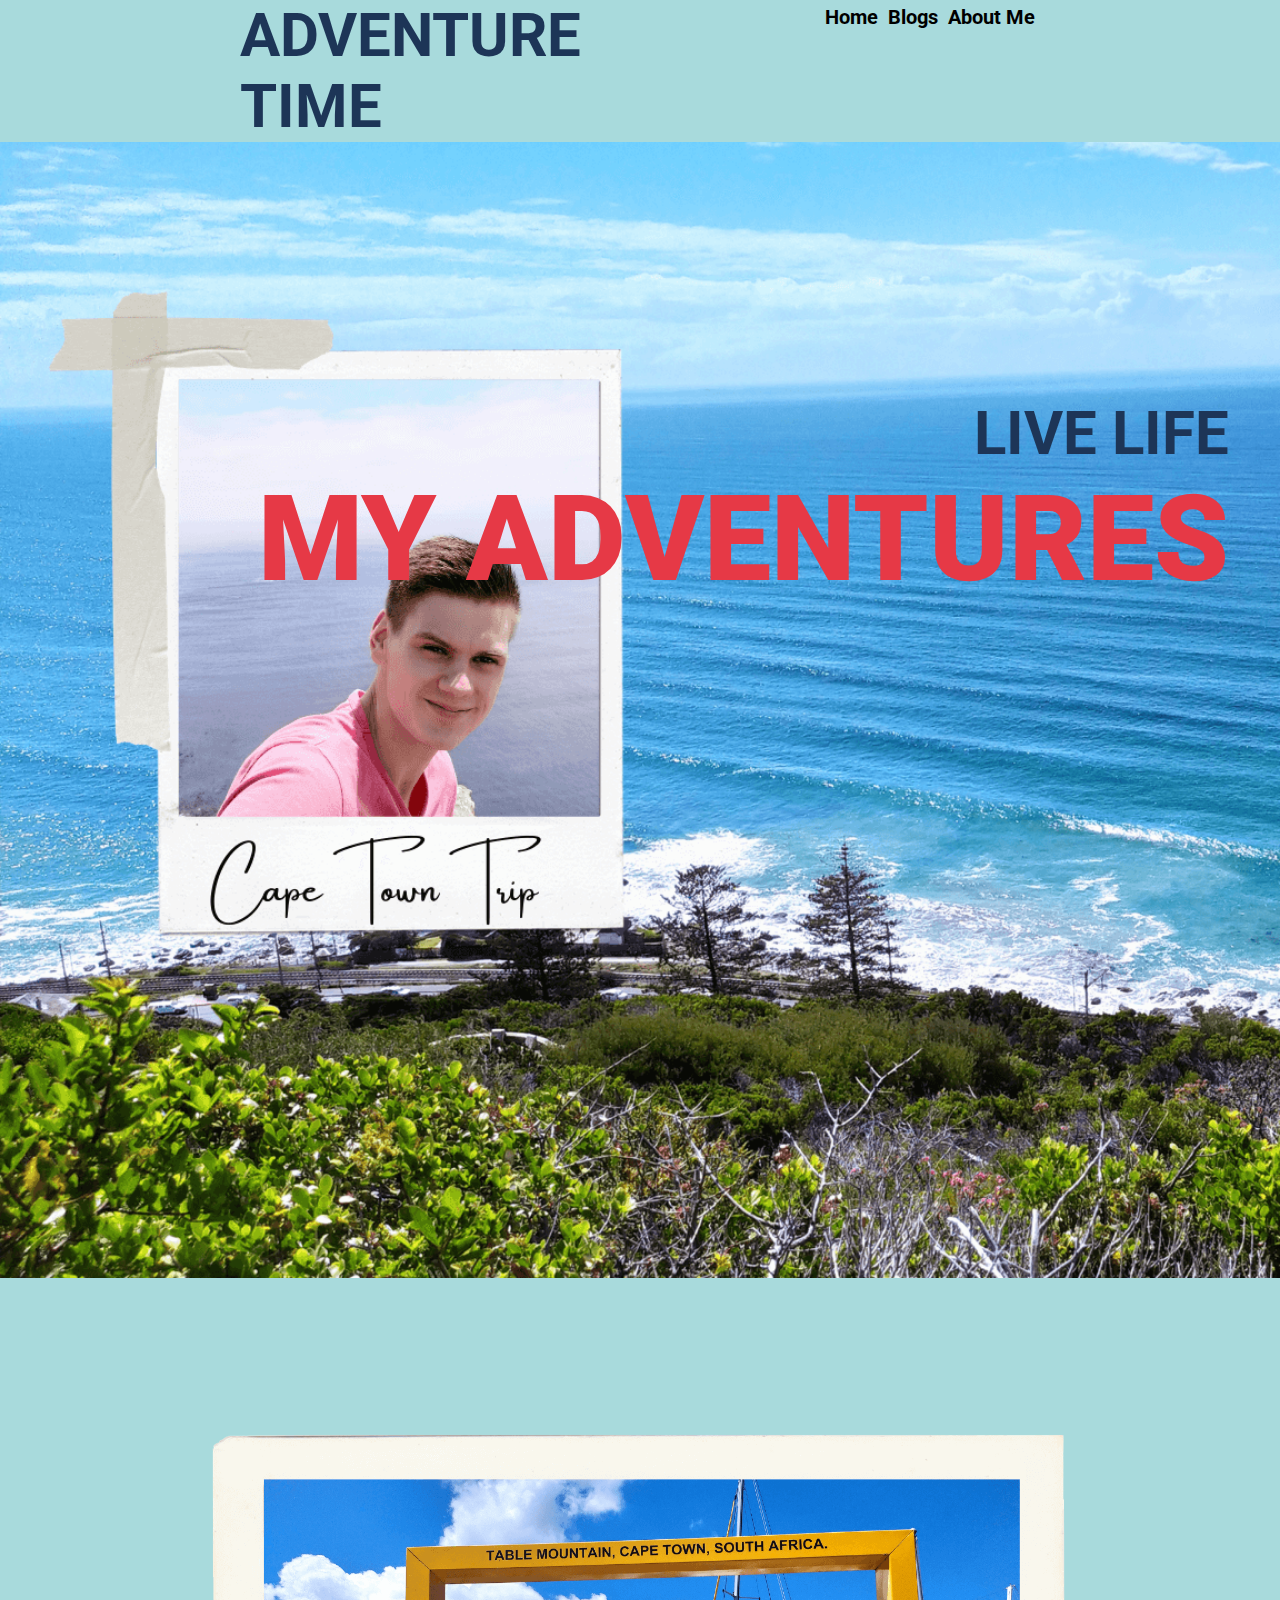
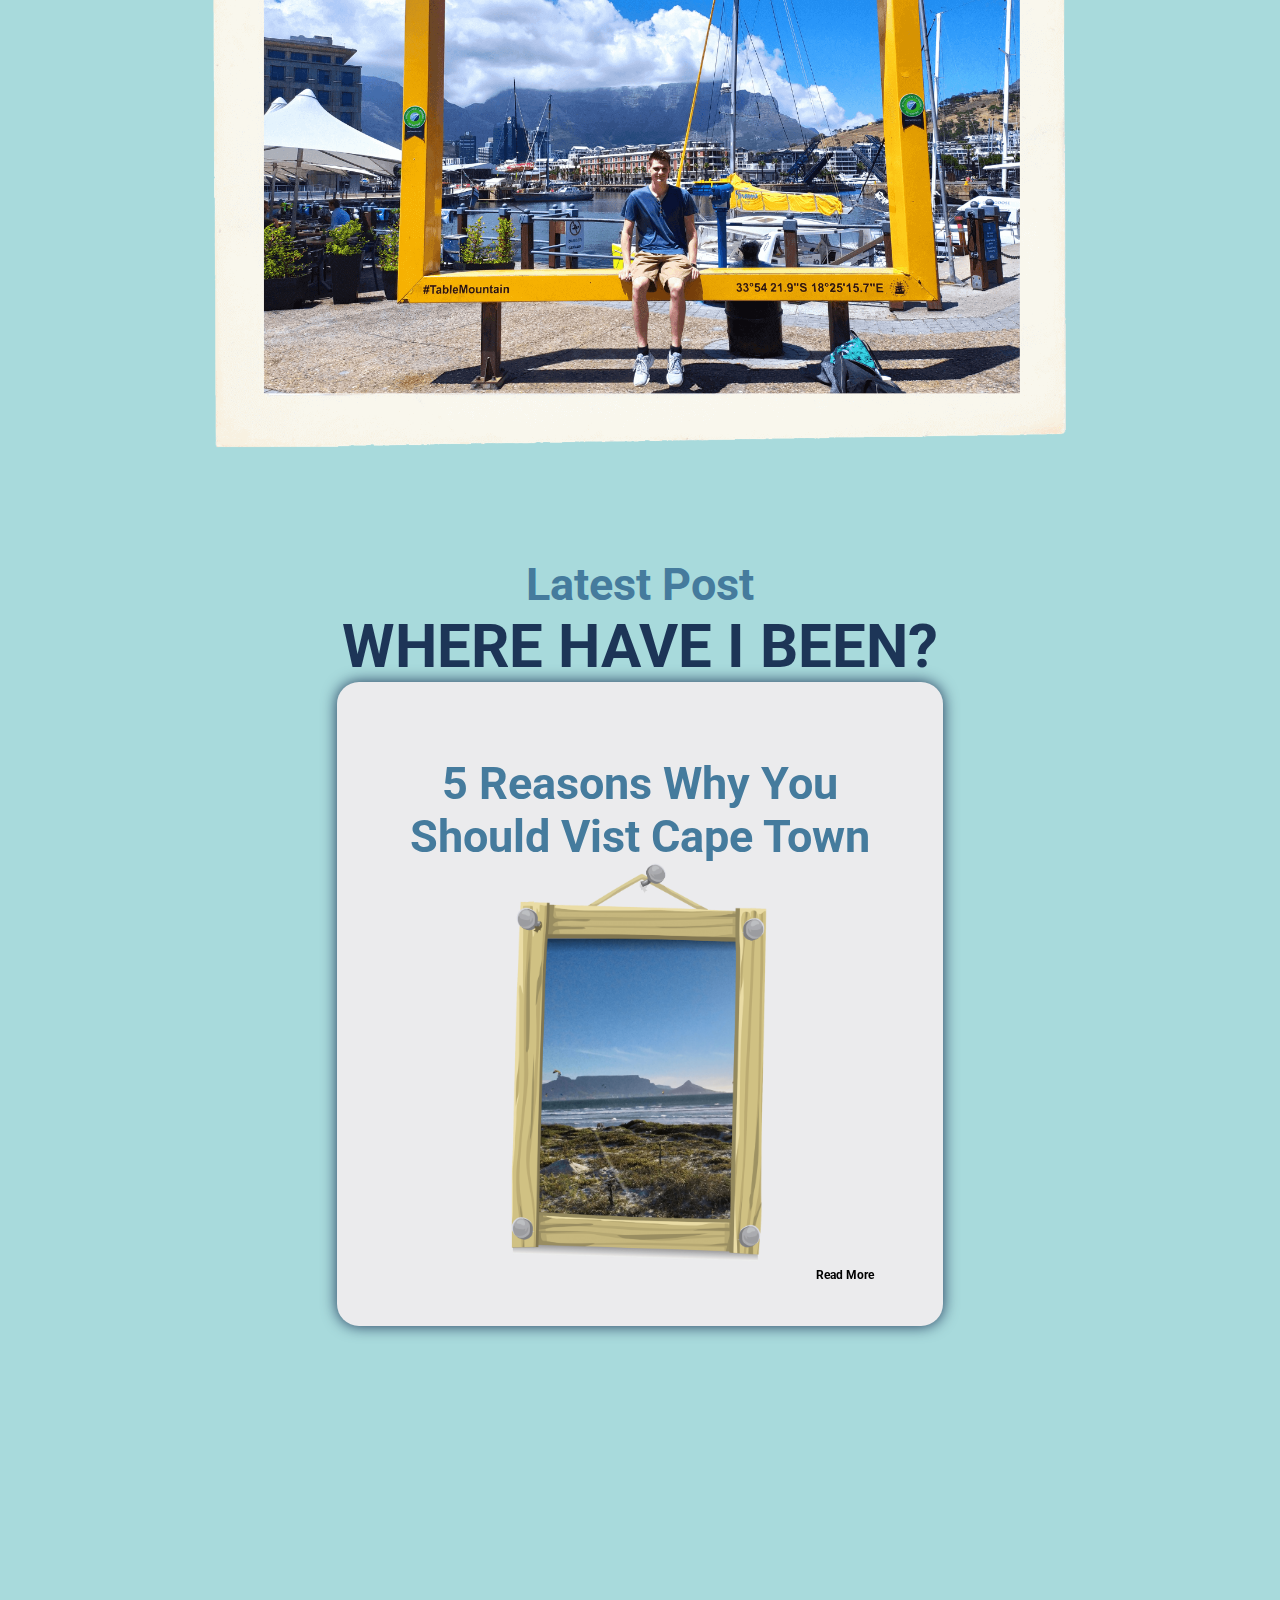
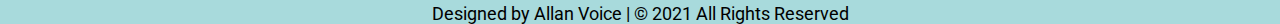
==== commit 470d783e: "Done" ====
--- a/index.html
+++ b/index.html
@@ -27,17 +27,13 @@
             <h2>Live Life</h2>
             <h1>My Adventures</h1>
         </header>
-
-
         <div class="image-banner"></div>
-
         <main>
             <h3>Latest Post</h3>
             <h2>Where have I been?</h2>
             <div class="card">
                 <h3>5 Reasons Why You Should Vist Cape Town</h3>
-                <div class="blog">
-                </div>
+                <div class="blog"></div>
                 <h4><a href="./pages/ct-blog.html">Read More</a></h4>
             </div>
         </main>
--- a/css/general.css
+++ b/css/general.css
@@ -1,13 +1,15 @@
-*{
+* {
     margin: 0;
     padding: 0;
     font-family: 'Roboto', sans-serif;
 
 }
+
 html {
     font-size: 10px;
     background-color: #a8dadc;
 }
+
 h1 {
     font-size: 2.3rem;
     text-transform: uppercase;
@@ -28,7 +30,7 @@
     color: #457b9d;
 }
 
-p{
+p {
     font-size: 1.2rem;
     line-height: 2rem;
     font-weight: 400;
@@ -40,7 +42,6 @@
     position: relative;
     z-index: 99;
     background-color: #a8dadc;
-
 }
 
 .nav-link {
@@ -51,7 +52,7 @@
     font-weight: 700;
 }
 
-nav ul{
+nav ul {
     display: flex;
     list-style-type: none;
     justify-content: space-between;
@@ -101,7 +102,7 @@
   }
 
   @media only screen
-  and (min-width: 900px){
+  and (min-width: 900px) {
     
     nav a {
         font-size: 1.8rem;  
@@ -126,7 +127,7 @@
   }
 
   @media only screen
-  and (min-width: 1200px){
+  and (min-width: 1200px) {
     
     nav a {
         font-size: 2rem;    
@@ -143,6 +144,7 @@
     h3 {
         font-size: 4.5rem;
     }
+    
 footer > p {
     font-size: 1.8rem;
     margin-bottom: 0;
--- a/css/styles.css
+++ b/css/styles.css
@@ -1,4 +1,4 @@
-.container{
+.container {
     display: grid;
     grid-template-columns: 100%;
     grid-template-rows: minmax(1fr, auto);
@@ -9,38 +9,25 @@
     "ft";
 }
 
-header{
+header {
     grid-area: hd;
     height: 40vh;
     margin-top: -5%;
     margin-bottom: 2%;
 }
 
-.image-banner{
-    grid-area: banner;
-}
-
-main {
-    grid-area:main;
-    margin: 8% auto;
-    margin-bottom: 25%;
-}
-footer {
-    grid-area:ft;
-    margin-top: 25%;
-}
-
 header > h1, 
-header > h2{
+header > h2 {
     position: relative;
     text-align: right;
     margin-right: 4%;
 }
 
-header > h2{
+header > h2 {
     margin-top: 25%;
 }
-.hero-img{
+
+.hero-img {
     position: absolute;
     background-image: url(../images/hero.png);
     background-repeat: no-repeat;
@@ -50,6 +37,7 @@
 }
 
 .image-banner {
+    grid-area: banner;
     margin: auto;
     margin-top: 15%;
     width: 100%;
@@ -58,8 +46,12 @@
     background-repeat: no-repeat;
     background-size:contain;
     background-position: center;
-    
-    
+}
+
+main {
+    grid-area:main;
+    margin: 8% auto;
+    margin-bottom: 25%;
 }
 
 main > h2,
@@ -98,15 +90,20 @@
     border-radius: 5px;
 }
 
-
+footer {
+    grid-area:ft;
+    margin-top: 25%;
+}
 
 @media only screen
   and (min-width: 600px)
   and (max-width: 899px) {
-    .hero-img{
+
+    .hero-img {
         height: 60vh;
     }
-    header{
+
+    header {
         height: 60vh;
     }
 
@@ -120,37 +117,37 @@
   }
 
   @media only screen
-  and (min-width: 900px)
- {
-    .hero-img{
+  and (min-width: 900px) {
+
+    .hero-img {
     height: 100vh;
     }
-    header{
+
+    header {
         height: 100vh;
     }
 
     .image-banner {
-        margin-top: 35%;
+        margin-top: 15%;
     }
 
-    .card{
+    .card {
         width: 60%;
-        background-color: #EBEBED;
-        border-radius: 22px;
-        padding: 5%;
-        margin: auto;
     }
   }
 
   @media only screen
-  and (min-width: 1200px){
-    .hero-img{
+  and (min-width: 1200px) {
+
+    .hero-img {
         height: 1200px;
-        }
-        header{
+    }
+
+    header {
             height: 100vh;
             margin-bottom: 10%;
-        }
+    }
+
     .image-banner {
         margin-top: 25%;
         height: 70vh;
